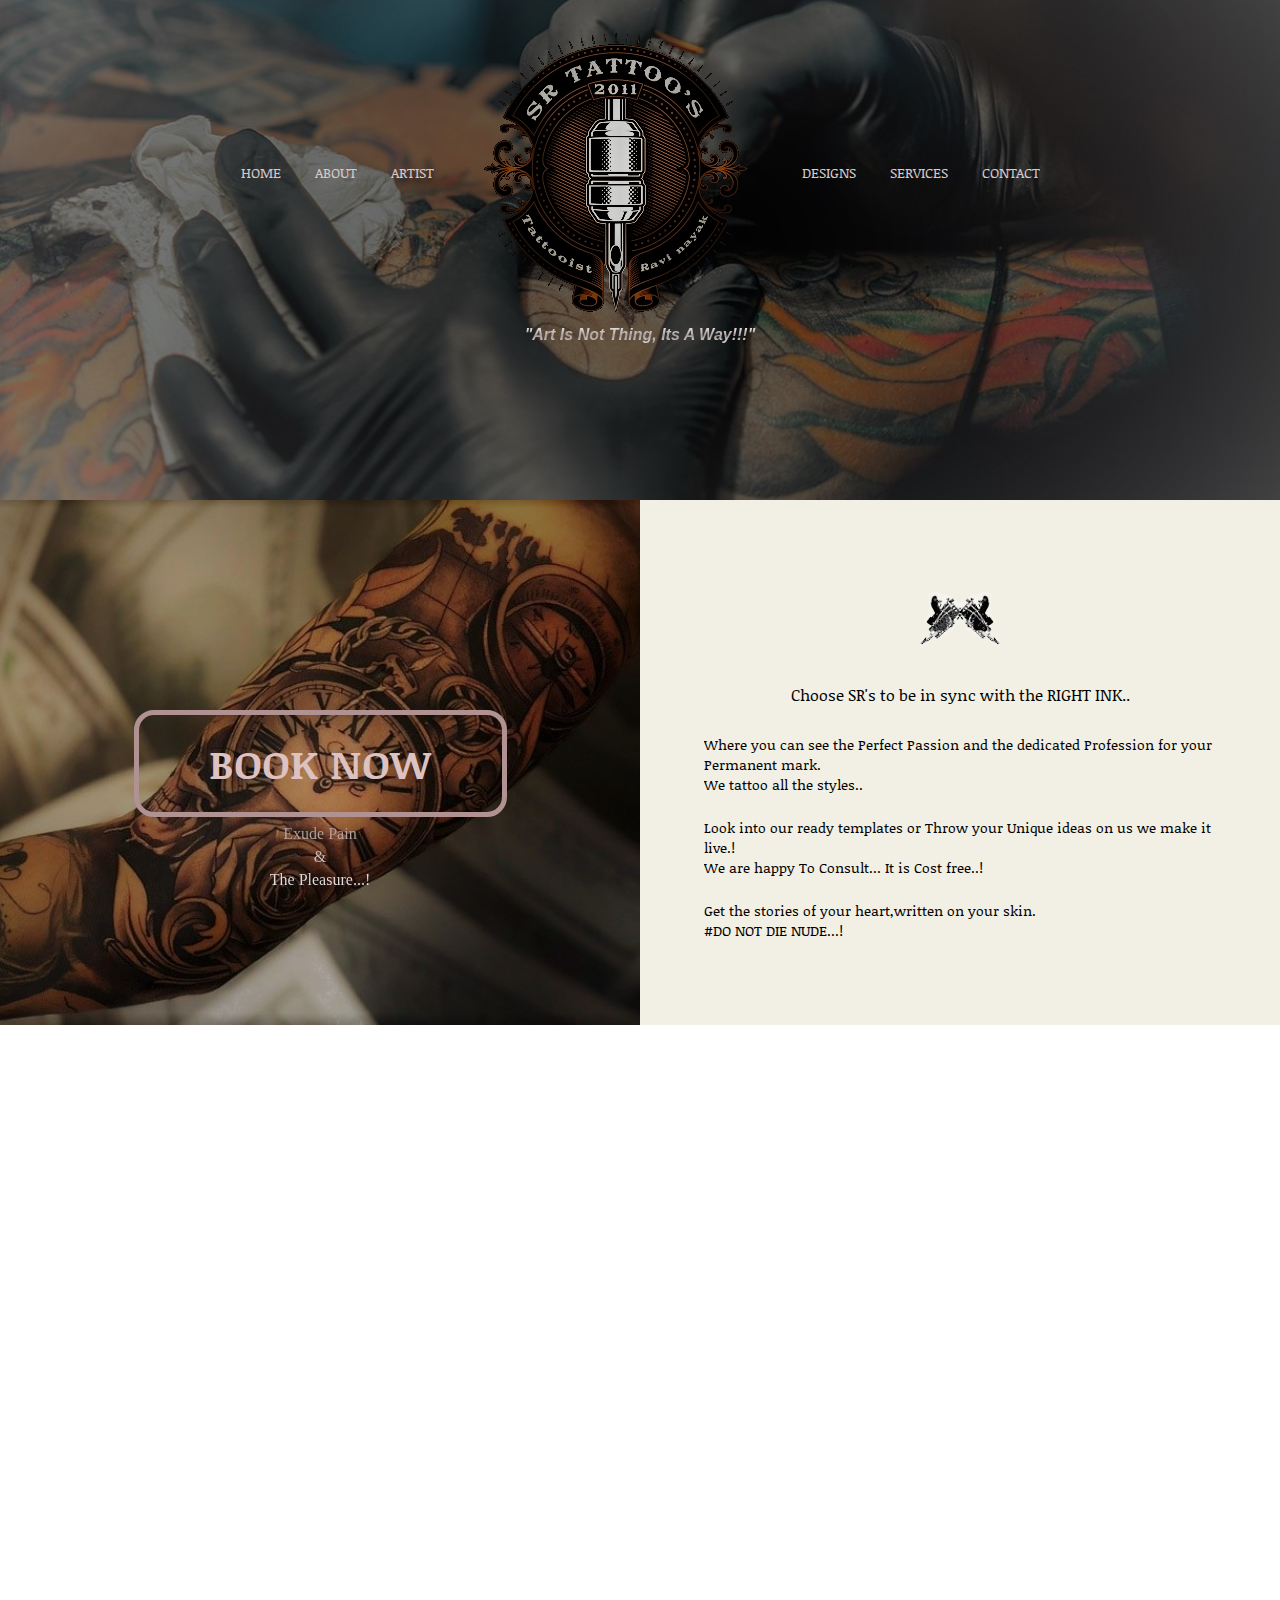
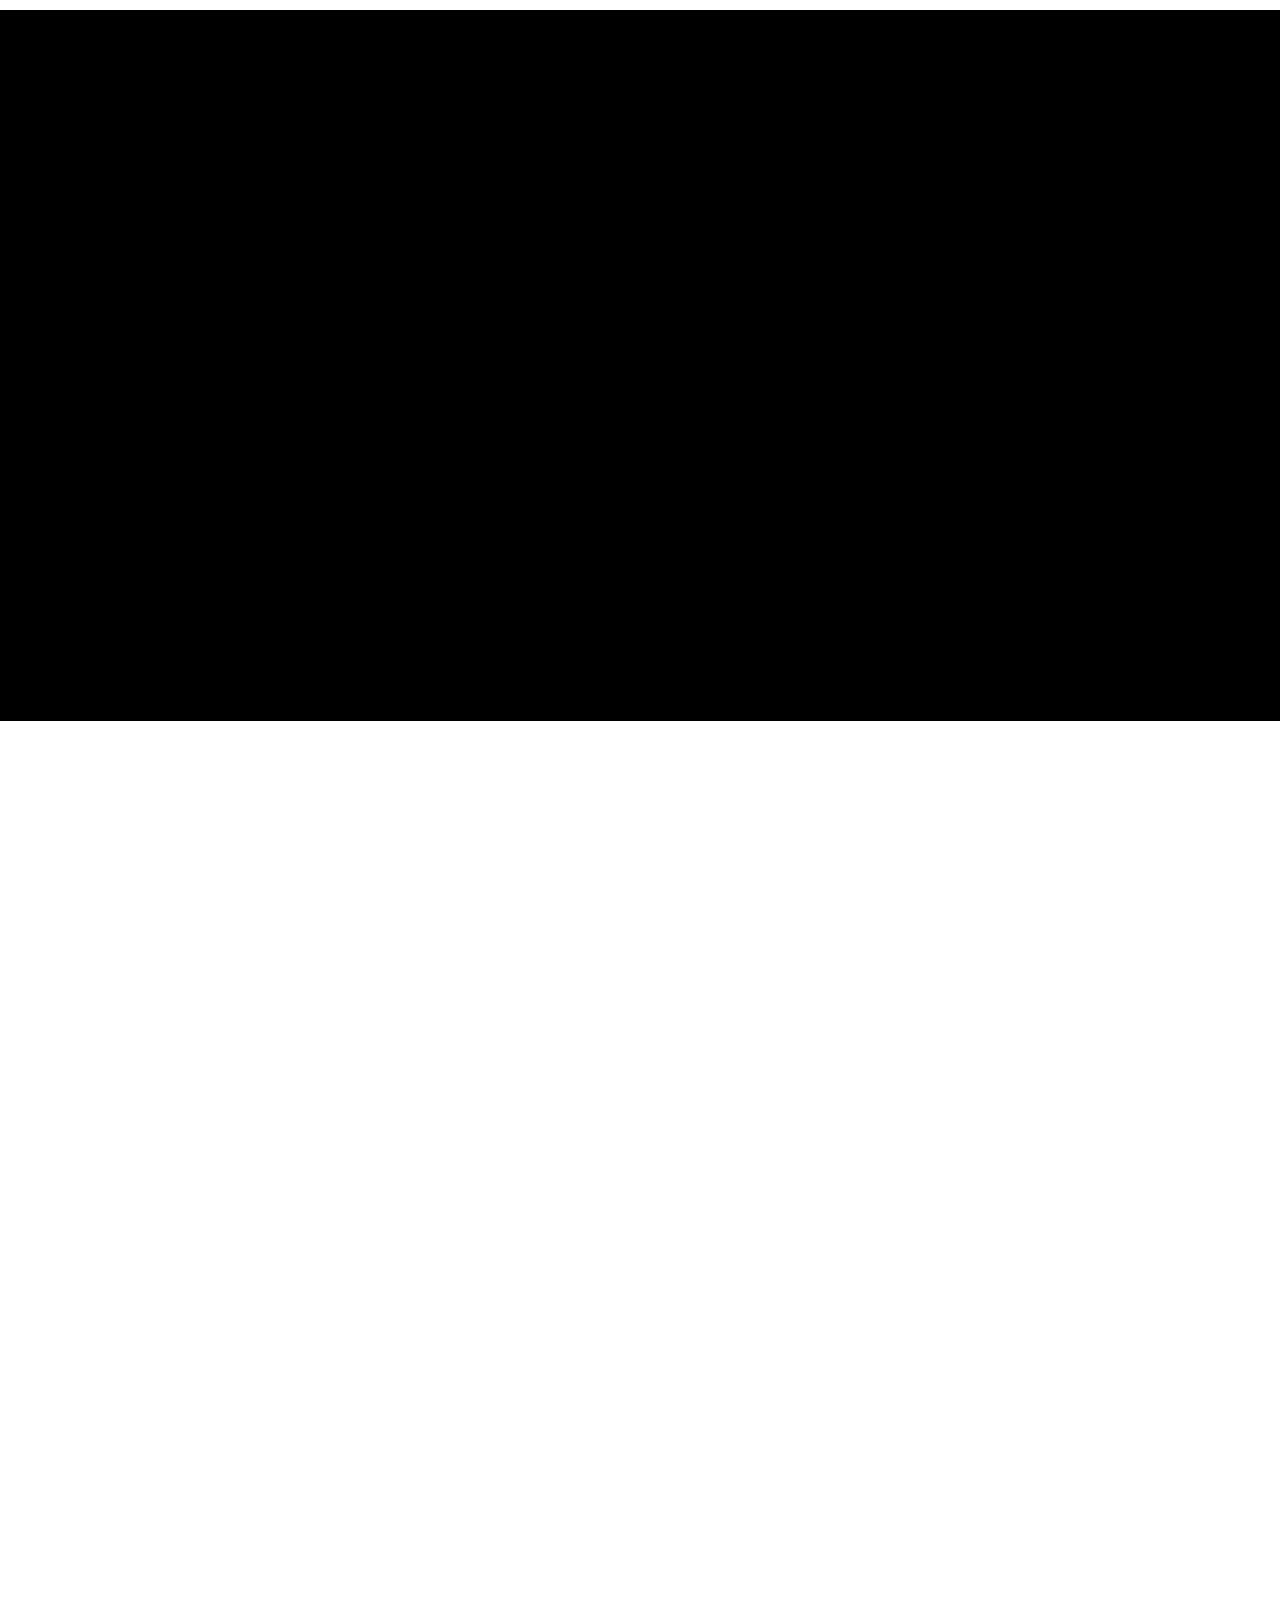
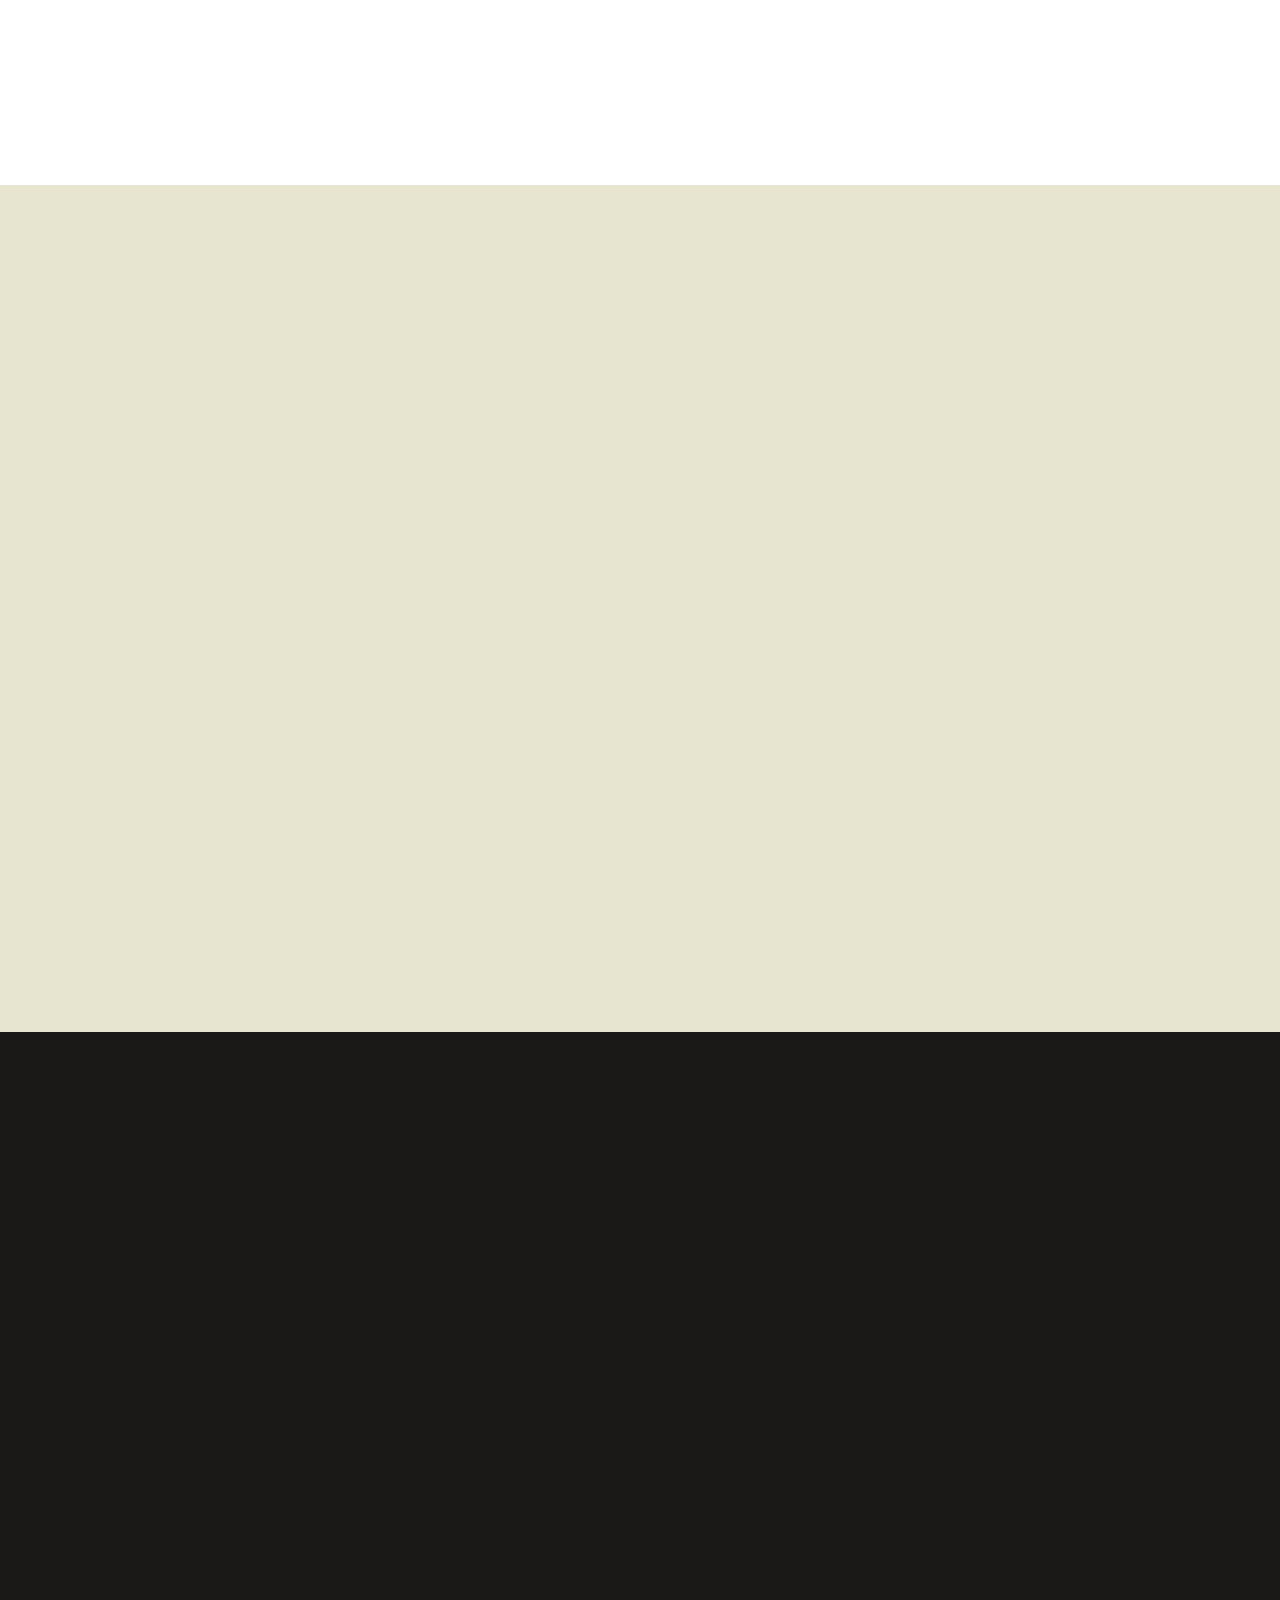
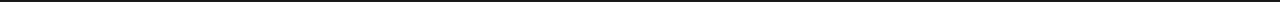
==== index.html @ babfbfab "Add files via upload" ====
<!DOCTYPE HTML>
<html>
		<head>
		
		    <meta charset="utf-8">
			<meta http-equiv="X-UA-Compatible" content="IE=edge">
			<meta name="viewport" content="width=device-width, initial-scale=1.0, maximum-scale=1.0, user-scalable=no">
			
			<!-- Title -->
			<title>Best Tattoo Shop In Mysore|SR Tattoos</title>
			<meta name="SR Tattoos" content="Best tattoo artist In Mysore,karnataka,Good tattoo shop">
			
			<!-- Bootstrap & Font-Awesome CSS -->
			<link rel="stylesheet" href="css/bootstrap.min.css" type='text/css'>
			<link rel="stylesheet" href="css/font-awesome.min.css" type='text/css'>
			
			<!-- Custom CSS -->
			<link rel="stylesheet" href="css/style.css" type='text/css'>
			<link rel="stylesheet" href="css/prettyPhoto.css" type='text/css'>
			<link rel="stylesheet" href="css/responsive.css" type='text/css'>
			
			<!-- Animation CSS -->
			<link href="css/animate.css" rel="stylesheet" type="text/css" media="all">
			
			<!-- Google Webfont -->
			<link href='http://fonts.googleapis.com/css?family=Noticia+Text:400,700' rel="stylesheet" type='text/css'>
			
			<!-- js files & script -->
			<script type="text/javascript" src="js/jquery-1.11.1.min.js"></script>
			<script type="text/javascript" src="js/hover_pack.js"></script>
			<script type="text/javascript">
								jQuery(document).ready(function($) {
									$(".scroll").click(function(event){		
										event.preventDefault();
										$('html,body').animate({scrollTop:$(this.hash).offset().top},1000);
									});
								});
			</script>
			<script type="text/javascript" src="js/move-top.js"></script>
			<script type="text/javascript" src="js/easing.js"></script>
			<script type="text/javascript" src="js/modernizr.js"></script>
			<script type="text/javascript" src="js/retina.js"></script>
			<script type="text/javascript" src="js/jquery.prettyPhoto.js"></script>
			<script type="text/javascript" src="js/wow.min.js"></script>
			<script>
				 new WOW().init();
			</script>
			
		</head>
		<body class= "wow fadeInLeft">
		
            <header id="header" > <!-- Header Part -->
			
			
				<div class="header">
						<div class="container ">
								<!-- start-top-nav -->
								<div class="top-nav ">
									<div class="top-header ">
										<div class="responsive-logo wow fadeInDown">
										   <a href="index.html"><img src="images/SR_images/SR_Logo_older.png" alt="SR Tattoos Mysore"/></a>
										</div>
									</div>
									<nav class="nav">
										<a id="menu-toggle" class="anchor-link" href="#"><img src="images/SR_images/Nav_menu.png" alt="Best tattoo shop in Mysore" /></a>
										<ul class="nav-list" id="menu">
											<li><a href="#">Home</a></li>
											<li><a href="about.html" >About</a></li>
											<li><a href="#artist-section" class="scroll">Artist</a></li>
											<!-- logo -->
											 <li class="logo wow fadeInDown"><a href="index.html"><img src="images/SR_images/SR_Logo_older.png" alt="SR Tattoos Mysore"/></a></li>
											<!-- logo -->
											<li><a href="#gallery-one-image-section" class="scroll">Designs</a></li>
											<li><a href="#team-section" class="scroll">Services</a></li>
											<li><a href="#contact-section" class="scroll">Contact</a></li>
										</ul>
									</nav>
									<script type="text/javascript">
										  $(document).ready(function() {
										
											$('#menu-toggle').click(function () {
											  $('#menu').toggleClass('open');
											  e.preventDefault();
											});
											
										});
									</script>
								</div>
							<!-- End-top-nav -->
						</div>
						
						<div class="tagline wow fadeInUp">
							"Art Is Not Thing, Its A Way!!!"
						</div>
                     
					</div>
			</header>
			
			<section id="about-section "> <!-- About Section -->
			
				
					<div class="container-fluid">  
							<div class="row " id="about">
								<div class="col-md-6 about_left wow fadeInRight">
									 <a href="tel:+919591464446" class="button-one about_btn button-type-one button-box wow fadeInRight" style="color: #ddc2c2;">Book Now</a>
								<div class="quote1 wow fadeInUp" >
									Exude Pain<br>
									& <br>
									The Pleasure...!
								</div>
									</div>
								<div class="col-md-6 about_right wow fadeInUp" data-wow-delay="0.0s">
									  <div class="about_text">
											<img src="images/tatto.png" class="img-responsive" alt=""/>
											<h3>Choose SR's to be in sync with the RIGHT INK..</h3>
											<p>Where you can see the Perfect Passion and the dedicated Profession for your Permanent mark.</p>
											<p>We tattoo all the styles..</p>
											<!-- <p>From simple to Customized</p>
											<p>,black and white to colored.!</p>
											<p>,Objective To Conceptual.!</p> -->
											<br><p>Look into our ready templates or Throw your Unique ideas on us we make it live.!</p>
											<p>We are happy To Consult... It is Cost free..!</p><br>
											<p>Get the stories of your heart,written on your skin.</p>
											<p>#DO NOT DIE NUDE...!</p><br><br>

									  </div>
								</div>
							</div> 
						 
						</div>  
				</section>
				
	
				<section id="gallery-one-image-section"> <!-- About Design Part -->
				
						<div class="container-fluid">
							<!-- <h2 id="designsTitle">Peep In...!</h2> -->
							<div class="row wow fadeInRight">
								
								<div class="col-md-12 peepin">
									<br>
									<a href="gallery-one-image-section" class="button-one  button-type-one button-box wow fadeInLeft" style="color: #ddc2c2;">Designs</a>
									<br>
									<br>
								   </div>
								
								</div>
						
							<div class="row">
								
								<div class="gallery-one-top wow fadeInLeft" data-wow-delay="0.0s">
									<ul class="about_gallery">
										<li>
											<div class="b-link-stripe b-animate-go thickbox"> <!-- Gallery one image no : 1 -->
													<img src="images/gallery-one-img1.jpg" class="gallery-one-image img-responsive" alt=""/> 
													<div class="b-wrapper">
															<div class="b-animate b-from-left b-delay03 ">
																<a href="images/about-gallery/1.jpg" rel="prettyPhoto[pp_gal]">
																	<button class="zooming about-zooming md-trigger">
																			<img src="images/zoom.png" alt=""/>
																	</button>
																</a>												
																<ul class="popup_links popup-links-button">
																	<li><button><i class="link"></i></button></li>
																	<li><button><i class="info"></i></button></li>
																	<li><button><i class="like"></i></button></li>
																</ul>
															</div>
													</div>
											</div>
										</li>
										<li>
											<div class="b-link-stripe b-animate-go thickbox"> <!-- Gallery one image no : 2 -->
													<img src="images/gallery-one-img2.jpg" class="gallery-one-image img-responsive" alt=""/>
													<div class="b-wrapper">
															<div class="b-animate b-from-left b-delay03 ">
																<a href="images/about-gallery/2.jpg" rel="prettyPhoto[pp_gal]">
																	<button class="zooming about-zooming md-trigger">
																			<img src="images/zoom.png" alt=""/>
																	</button>
																</a>
																<ul class="popup_links popup-links-button">
																	<li><button><i class="link"></i></button></li>
																	<li><button><i class="info"></i></button></li>
																	<li><button><i class="like"></i></button></li>
																</ul>
															</div>
													</div>
											</div>
										</li>
										<li>
											<div class="b-link-stripe b-animate-go thickbox"> <!-- Gallery one image no : 3 -->
													<img src="images/gallery-one-img3.jpg" class="gallery-one-image img-responsive" alt=""/> 
													<div class="b-wrapper">
															<div class="b-animate b-from-left b-delay03 ">
																<a href="images/about-gallery/3.jpg" rel="prettyPhoto[pp_gal]">
																	<button class="zooming about-zooming md-trigger">
																			<img src="images/zoom.png" alt=""/>
																	</button>
																</a>
																<ul class="popup_links popup-links-button">
																	<li><button><i class="link"></i></button></li>
																	<li><button><i class="info"></i></button></li>
																	<li><button><i class="like"></i></button></li>
																</ul>
															</div>
													</div>
											</div>
										</li>
										<li>
											<div class="b-link-stripe b-animate-go thickbox"> <!-- Gallery one image no : 4 -->
													<img src="images/gallery-one-img4.jpg" class="gallery-one-image img-responsive" alt=""/>
													<div class="b-wrapper">
															<div class="b-animate b-from-left b-delay03 ">
																<a href="images/about-gallery/4.jpg" rel="prettyPhoto[pp_gal]">
																	<button class="zooming about-zooming md-trigger">
																			<img src="images/zoom.png" alt=""/>
																	</button>
																</a>
																<ul class="popup_links popup-links-button">
																	<li><button><i class="link"></i></button></li>
																	<li><button><i class="info"></i></button></li>
																	<li><button><i class="like"></i></button></li>
																</ul>
															</div>
													</div>
											</div>
										</li>
										<li>
											<div class="b-link-stripe b-animate-go thickbox"> <!-- Gallery one image no : 5 -->
													<img src="images/gallery-one-img5.jpg" class="gallery-one-image img-responsive" alt=""/>
													<div class="b-wrapper">
															<div class="b-animate b-from-left b-delay03 ">
																<a href="images/about-gallery/5.jpg" rel="prettyPhoto[pp_gal]">
																	<button class="zooming md-trigger">
																			<img src="images/zoom.png" alt=""/>
																	</button>
																</a>
																<ul class="popup_links popup-links-button">
																	<li><button><i class="link"></i></button></li>
																	<li><button><i class="info"></i></button></li>
																	<li><button><i class="like"></i></button></li>
																</ul>
															</div>
													</div>
											</div>
										</li>
										<li>
											<div class="b-link-stripe b-animate-go thickbox"> <!-- Gallery one image no : 6 -->
													<img src="images/gallery-one-img6.jpg" class="gallery-one-image img-responsive" alt=""/> 
													<div class="b-wrapper">
															<div class="b-animate b-from-left b-delay03 ">
																<a href="images/about-gallery/6.jpg" rel="prettyPhoto[pp_gal]">
																	<button class="zooming about-zooming md-trigger">
																			<img src="images/zoom.png" alt=""/>
																	</button>
																</a>
																<ul class="popup_links popup-links-button">
																	<li><button><i class="link"></i></button></li>
																	<li><button><i class="info"></i></button></li>
																	<li><button><i class="like"></i></button></li>
																</ul>
															</div>
													</div>
											</div>
										</li>
									</ul>
									<div class="clearfix"></div>
								</div>
							</div>
							<div class="row">
								<div class="gallery-one-bottom">
									<ul class="about_gallery wow fadeInRight" data-wow-delay="0.3s">
										<li>
											<div class="b-link-stripe b-animate-go thickbox"> <!-- Gallery one image no : 7 -->
													<img src="images/gallery-one-img7.jpg" class="gallery-one-image img-responsive" alt=""/>
													<div class="b-wrapper">
															<div class="b-animate b-from-left b-delay03 ">
															<a href="images/about-gallery/7.jpg" rel="prettyPhoto[pp_gal]">
																<button class="zooming about-zooming md-trigger">
																		<img src="images/zoom.png" alt=""/>
																</button>
															</a>
																<ul class="popup_links popup-links-button">
																	<li><button><i class="link"></i></button></li>
																	<li><button><i class="info"></i></button></li>
																	<li><button><i class="like"></i></button></li>
																</ul>
															</div>
													</div>
											</div>
										</li>
										<li>
											<div class="b-link-stripe b-animate-go thickbox"> <!-- Gallery one image no : 8 -->
													<img src="images/gallery-one-img8.jpg" class="gallery-one-image img-responsive" alt=""/>
													<div class="b-wrapper">
															<div class="b-animate b-from-left b-delay03 ">
																<a href="images/about-gallery/8.jpg" rel="prettyPhoto[pp_gal]">
																	<button class="zooming about-zooming md-trigger">
																			<img src="images/zoom.png" alt=""/>
																	</button>
																</a>
																<ul class="popup_links popup-links-button">
																	<li><button><i class="link"></i></button></li>
																	<li><button><i class="info"></i></button></li>
																	<li><button><i class="like"></i></button></li>
																</ul>
															</div>
													</div>
											</div>
										</li>
										<li>
											<div class="b-link-stripe b-animate-go thickbox"> <!-- Gallery one image no : 9 -->
													<img src="images/gallery-one-img9.jpg" class="gallery-one-image img-responsive" alt=""/>
													<div class="b-wrapper">
															<div class="b-animate b-from-left b-delay03 ">
																<a href="images/about-gallery/9.jpg" rel="prettyPhoto[pp_gal]">
																	<button class="zooming about-zooming md-trigger">
																			<img src="images/zoom.png" alt=""/>
																	</button>
																</a>
																<ul class="popup_links popup-links-button">
																	<li><button><i class="link"></i></button></li>
																	<li><button><i class="info"></i></button></li>
																	<li><button><i class="like"></i></button></li>
																</ul>
															</div>
													</div>
											</div>
										</li>
										<li>
											<div class="b-link-stripe b-animate-go thickbox"> <!-- Gallery one image no : 10 -->
													<img src="images/gallery-one-img10.jpg" class="gallery-one-image img-responsive" alt=""/>
													<div class="b-wrapper">
															<div class="b-animate b-from-left b-delay03 ">
																<a href="images/about-gallery/10.jpg" rel="prettyPhoto[pp_gal]">
																	<button class="zooming about-zooming md-trigger">
																			<img src="images/zoom.png" alt=""/>
																	</button>
																</a>
																<ul class="popup_links popup-links-button">
																	<li><button><i class="link"></i></button></li>
																	<li><button><i class="info"></i></button></li>
																	<li><button><i class="like"></i></button></li>
																</ul>
															</div>
													</div>
											</div>
										</li>
										<li>
											<div class="b-link-stripe b-animate-go thickbox"> <!-- Gallery one image no : 11 -->
													<img src="images/gallery-one-img11.jpg" class="gallery-one-image img-responsive" alt=""/>
													<div class="b-wrapper">
															<div class="b-animate b-from-left b-delay03 ">
															<a href="images/about-gallery/11.jpg" rel="prettyPhoto[pp_gal]">
																<button class="zooming about-zooming md-trigger">
																		<img src="images/zoom.png" alt=""/>
																</button>
															</a>
																<ul class="popup_links popup-links-button">
																	<li><button><i class="link"></i></button></li>
																	<li><button><i class="info"></i></button></li>
																	<li><button><i class="like"></i></button></li>
																</ul>
															</div>
													</div>
											</div>
										</li>
										<li>
											<div class="b-link-stripe b-animate-go thickbox"> <!-- Gallery one image no : 12 -->
													<img src="images/gallery-one-img12.jpg" class="gallery-one-image img-responsive" alt=""/>
													<div class="b-wrapper">
															<div class="b-animate b-from-left b-delay03 ">
																<a href="images/about-gallery/12.jpg" rel="prettyPhoto[pp_gal]">
																	<button class="zooming about-zooming md-trigger">
																			<img src="images/zoom.png" alt=""/>
																	</button>
																</a>
																<ul class="popup_links popup-links-button">
																	<li><button><i class="link"></i></button></li>
																	<li><button><i class="info"></i></button></li>
																	<li><button><i class="like"></i></button></li>
																</ul>
															</div>
													</div>
											</div>
										</li>
									</ul>
									<div class="clearfix"></div>
								</div>
							</div>	
						</div>
				</section>
				
			
				
				<section id="team-section"> <!-- what we do section -->
				
				
					<div class="container-fluid">
						<div class="row wow fadeInRight">
								
							<div class="col-md-12 peepin">
								<br>
								<a href="team-section" class="button-one  button-type-one button-box wow fadeInLeft" style="color: #ddc2c2;">What We Do</a>
								<br>
								<br>
							   </div>
							
							</div>
						<div class="row">
							<div class="team">
								<br>
								<!-- <h2 id="titles">What We Do..</h2> -->
								<div class='team_div1'>
										
										<div class="col-md-4 team-grid-2 wow fadeInRight"  data-wow-delay="0.0s">
											<h1  class=" services wow fadeInDown" style="color: #d6b9b9;">Tattoo Designing</h1>
                                            <div  class="works">
											<p>We tattoo all the styles</p>
											<p>From simple to Customized</p>
											<p>Black and white to colored.!</p>
											<p>Objective To Conceptual.!</p>
										</div>
											</div>
										
										<div class="col-md-4 team-grid-2 wow fadeInLeft"  data-wow-delay="0.0s">
											<h1  class=" services wow fadeInLeft" style="color: #d6b9b9;">Tattoo Coverup</h1>
											<div class="works wow fadeInUp">
												<p>Not happy with your old Ink?</p>
												<p>No Regrets..!</p>
												<p>We are here to</p>
												<p>cover up with exclusive designs</p>
										 </div>
											</div>
									
										<div class="col-md-4 team-grid-2 wow fadeInUp"  data-wow-delay="0.0s"> 
											<h1  class=" services wow fadeInLeft" style="color: #d6b9b9;">Tattoo removal</h1>
											<div  class="works">
												<p>Worry less..!</p>
												<p>You can get back to your skin</p>
												<p>Tattoo Removal will done with</p>
												<p>Precautionary measures.</p>
											</div>
										</div>
										
								</div>
							
							</div>
						</div>
						<br>
						
					</div>
				</section>

				<section id="testimonial-section"> <!-- Quote -->
				
				
					<div class="testimonial wow bounceIn" data-wow-delay="0.0s" id="faq">
							<div class="container">
									<div class="row">
										<div class="test_wrap">
											<p><span class="quotes"></span>A picture is worth a thousand words , A tattoo speaks a lot about yourself while adding charm to your personality.<span class="quotes-down"></span></p>
											<div class="clearfix"> </div>
										</div>
									</div>
							</div>
					 </div>
			</section>

				 <section id="artist-section"> <!-- Artist section -->
					<div class="row wow fadeInRight">
						<div class="col-md-12 peepin">
							<br>
							<a href="artist-section" class="button-one  button-type-one button-box wow fadeInLeft" style="color: #ddc2c2;">Artist</a>
							<br>
							<br>
						</div>
					</div>
					
					<div class="row wow fadeInRight">
								
						
							
						 <div class="col-md-12 team-grid-2 wow fadeInUp artist"  data-wow-delay="0.0s">
							
							<div class="flip-card">
								<div class="flip-card-inner">
								  <div class="flip-card-back">
									<img src="images/SR_images/artist/artist1 - Copy.jpg" alt="Tatoo artist In Mysore" class="artistimage" >
								 
								</div>
								  <div class="flip-card-front">
									  <br><br>
									<h1>Ravi Nayak</h1> 
									
									<p>Proffesional Freelancing Tattoo artist</p>
									<p>with 12 years of experience.</p>
									<p>Creative and innovative designer</p>
									<p>with great artistic ability</p>
									<p>Excellent conceptual tattoo artist</p>
									<p>The one who choosen his Passion as Proffesion. </p>
								  </div>
								</div>
							  </div>
						   </div>
						 
						
						</div>
				
				</section>
				
				<section id="contact-section"> <!-- Contact info Section-->
					   <div class="contact"  data-wow-delay="0.0s" id="contact">
								   <div class="container">
									
										   <div class="col-md-6 contact-left wow fadeInLeft">
											   <a href="#" class="button-one contact_btn button-type-one button-box">Contact Us</a>
											   <h4>Feel Free For Enquiries And FAQs, Consultation Is Absolutely Free.!</h4>
											<div class="contact-info">
													<ul class="contact-list-one">
													   <li><h5>Info:</h5></li>
													   <li>Phone 1 : <span class="bold">+91 9591464446 </span></li>
													   <li>Phone 2: <span class="bold">+91 8088999811 </span></li>
													   <li>Email : <a href="mailto:"> srtattoos@gmail.com</a></li>
													   <li>Address : <span class="bold">SR tattoos, Near SBI bank, M block, Kuvempunagar, Mysore 570008</span></li>
													</ul>
													<ul class="contact-list-two"> 
													   <li><h5>Work Hours:</h5></li>
													   <li>Appointment can be taken in Any Working or Non working days.</li>
													   
													</ul>
													<div class="clearfix"> </div>
											</div>
											<ul class="contact-social">
												<li><a href="tel:+919591464446"> <img src="images/SR_images/icons/phone1.png" alt="Call Tattoo shop In Mysore" class="iconpng"> </a>
													<li><a href="mailto:srtattoos@gmail.com"> <img src="images/SR_images/icons/mail1.png" alt="Mail Tattoo shop In Mysore"  class="iconpng"> </a>
														<li><a href="https://wa.me/919591464446/?text=Hi,I would like to enquire about Tattoo"> <img src="images/SR_images/icons/wtsap1.png" alt="Whatsapp Tattoo shop In Mysore" class="iconpng">  </a>
															<li><a href="https://www.instagram.com/sr_tattoos_/"> <img src="images/SR_images/icons/insta1.png" alt="Instagram Tattoo shop In Mysore" class="iconpng" >  </a>
																<li><a href=""> <img src="images/SR_images/icons/fb1.png"alt="facebook SR tattoos Mysore"class="iconpng" >  </a>
											
												
											</ul>
										</div>
										<div class="col-md-6 wow fadeInRight">
											<iframe src="https://www.google.com/maps/embed?pb=!1m18!1m12!1m3!1d2883.2895276753356!2d76.62326551381929!3d12.279896391312338!2m3!1f0!2f0!3f0!3m2!1i1024!2i768!4f13.1!3m3!1m2!1s0x3baf654f40218b71%3A0x7fccac8bded9efa9!2sState%20Bank%20Of%20India%2C%20Kuvempunagar%2C%20M%20Block%20Branch.!5e1!3m2!1sen!2sin!4v1639677303549!5m2!1sen!2sin" width="600" height="450" style="border:0;" allowfullscreen="" loading="lazy"></iframe>
	
										</div>
								   </div>
						</div>
				
					</section>
				
				
				<section id="footer-section"> <!-- Footer Section -->
			
					<div class="container">
						<div class="row">
							<nav class="footer-nav">
								<ul class="nav-list wow fadeInDown" id="footer-menu">
									<li><a href="#">Home</a></li>
									<li><a href="about.html">About</a></li>
									<li><a href="#artist-section" class="scroll">Artist</a></li>
									<!-- logo -->
									<li class="logo"><a href="index.html"><img src="images/SR_images/SR_Logo_older.png" alt=""/></a></li>
									<!-- logo -->
									<li><a href="#gallery-one-image-section" class="scroll">Designs</a></li>
									<li><a href="#team-section" class="scroll">Services</a></li>
									<li><a href="#contact-section" class="scroll">Contact</a></li>
								</ul>
							</nav>
							<p class="copyright wow fadeInUp">CopyRight &copy; 2021 SR Tattoo's.</p>
						</div>
					</div>
				</section>
				
				
				<script type="text/javascript" charset="utf-8">
				  $(document).ready(function(){
					$("a[rel^='prettyPhoto']").prettyPhoto();
				  });
				</script>
			
			
			<script type="text/javascript" charset="utf-8">
			  $(document).ready(function(){
				$("a[rel^='prettyPhoto']").prettyPhoto();
			  });
			</script>
			

			
			<script type="text/javascript">
						$(document).ready(function() {
							/*
							var defaults = {
					  			containerID: 'toTop', // fading element id
								containerHoverID: 'toTopHover', // fading element hover id
								scrollSpeed: 1200,
								easingType: 'linear' 
					 		};
							*/
							
							$().UItoTop({ easingType: 'easeOutQuart' });
							
						});
			</script>
			
			<a href="#" id="toTop" style="display: block;"> <span id="toTopHover" style="opacity: 1;"> </span></a>
		</body>
</html>
---- css/style.css ----
h4, h5, h6,
h1, h2, h3 {margin-top: 0;}
ul, ol {margin: 0;}
p {margin: 0;}
html, body{
 font-family: 'Noticia Text', serif;
   font-size: 100%;
   background:#fff; 
}
body a{
	transition:0.5s all;
	-webkit-transition:0.5s all;
	-moz-transition:0.5s all;
	-o-transition:0.5s all;
	-ms-transition:0.5s all;
}
button {
	background: none;
    border: none;
    margin-top:5em;
}
.w3-validation {
    display: none !important;
}
#designsTitle{
	font-family: inherit;
	font-size: 30px;
	font-family:inherit;
	background: -webkit-linear-gradient( rgb(167, 146, 146),rgb(235, 218, 218),rgb(247, 243, 243));
	/* -webkit-background-clip: text;
  -webkit-text-fill-color: transparent; */
	text-align:center ;
	
	
}
.button-one {
	border: none;
	font-family: inherit;
	font-size: inherit;
	color: #f2efe5;
	background-color: #000000;
	cursor: pointer;
	padding: 20px 70px;
	display: inline-block;
	text-transform: uppercase;
	letter-spacing: 1px;
	font-weight: 700;
	outline: none;
	position: relative;
	-webkit-transition: all 0.3s;
	-moz-transition: all 0.3s;
	transition: all 0.3s;
}
.button-type-one {
    color: #ffffff;
    font-size: 40px;
}
.header {
	background: url(../images/SR_images/banner.jpg)no-repeat center top;
	background-size: 100% 100%;
	-webkit-background-size: cover;
	-moz-background-size: cover;
	-o-background-size: cover;
	background-size: cover;
	background-position: center;
	position: relative;
	min-height:500px;
}
.tagline{
	 color: rgb(212, 200, 200);
	background: -webkit-linear-gradient(#fff, rgb(167, 155, 155),#eee);
	-webkit-background-clip: text;
  -webkit-text-fill-color: transparent;
	text-align: center;
	font-weight: bolder;
	font-style: italic;
	font-family:Verdana, Geneva, Tahoma, sans-serif;
	animation: fadeIn linear 4s;
   -webkit-animation: fadeIn linear 4s;
   -moz-animation: fadeIn linear 4s;
   -o-animation: fadeIn linear 4s;
   -ms-animation: fadeIn linear 4s;
}
.quote1{
	background: -webkit-linear-gradient( rgb(167, 146, 146),#eee);
	-webkit-background-clip: text;
  -webkit-text-fill-color: transparent;
	text-align: center;
	font-weight:lighter;
	font-family:fantasy;
}


/*------start-top-nav------*/
.top-header{
	display:none;
}
/*------start-top-nav------*/
.top-nav {
	position:relative;
	margin-top: 1.5em;
}
.nav { width:100%;}
ul.nav-list { list-style: none; padding: 0px; margin: 0px;text-align: center; }
ul.nav-list li { display: inline-block; text-align: left;
}
ul.nav-list li a.logo:hover{
	border-bottom:none; 
}
ul.nav-list li a { 
	        display: block; 
	        margin:0px 15px; 
	        text-decoration: none; 
			text-transform: uppercase;
	        color:rgb(212, 200, 200);
	        font-size:14px;
	        -webkit-transition: all 0.5s ease;
			-moz-transition: all 0.5s ease;
			-o-transition: all 0.5s ease;
			transition: all 0.5s ease; }
ul.nav-list li a:hover { color:#333333; border-bottom: 3px solid #000000; padding-bottom: 3px;}
.logo a:hover{
    border: none !important;
	padding-bottom: 0px !important;
}
.anchor-link { 
	display: none; 
	text-align: center;
	margin-top:20px;
    margin-right: 10px;
    float: right; 
  }
#mobile-nav { display:none; }
/***--- About Section ---***/
#about-section{
    display: block;
	overflow: hidden;
}
#about{
    display: block;
	overflow: hidden;
}
.about_left {
	background-image: url(../images/SR_images/BookNowBg.jpg);
	-webkit-background-size: cover;
	-moz-background-size: cover;
	-o-background-size: cover;
	background-size: cover;
	background-position: center;
	background-repeat: no-repeat;
	text-align: center;
	height: 525px;
	display: block;
	overflow: hidden;
}
.about_btn {
  margin-top: 210px;
  position: relative;
  z-index: 1;
}
.button-box:hover:after {
	width: 100%;
	opacity: 1;
}
.button-box {
    background-color: transparent;
    border: 5px solid #b19292;
	border-radius: 20px;
    overflow: hidden;
    color: #be8e8e;
}
.button-box:after {
	width: 0;
	height: 103%;
	top: 50%;
	left: 50%;
	background:#000000;
	opacity: 0;
	-webkit-transform: translateX(-50%) translateY(-50%);
	-moz-transform: translateX(-50%) translateY(-50%);
	-ms-transform: translateX(-50%) translateY(-50%);
	transform: translateX(-50%) translateY(-50%);
}
.button-one:after {
	content: '';
	position: absolute;
	z-index: -1;
	-webkit-transition: all 0.3s;
	-moz-transition: all 0.3s;
	transition: all 0.3s;
}
.button-box:hover, .button-box:active {
	color:#fff;
	text-decoration:none;
}
.about_right {
    background-color: #f2efe5;
    display: block;
    height: 525px;
    overflow: hidden;
    text-align: center;
}
.about_text {
    display: block;
    margin: 0 auto;
    overflow: hidden;
    width: 80%;
}
.about_text img {
    margin: 90px auto 0;
}
.about_text img:hover{
	transform: rotateY(360deg);
	-webkit-transform: rotateY(360deg);
	-moz-transform: rotateY(360deg);
	-o-transform: rotateY(360deg);
	-webkit-transition: 0.8s;
	-moz-transition: 0.8s;
	-o-transition: 0.8s;
	transition: 0.8s;
}
.about_text h3 {
  color: #000000;
  font-size: 16px;
  line-height: 20px;
  padding: 35px 0 20px;
}
.about_right p {
  color: #000000;
  font-size: 14px;
  line-height: 20px;
  text-align: left;
}
/*----------------- Gallery One --------------------*/

.peepin {
	background-image: url(../images/SR_images/BG/titlebg.png);
	-webkit-background-size: cover;
	-moz-background-size: cover;
	-o-background-size: cover;
	background-size: cover;
	background-position: center;
	background-repeat: no-repeat;
	text-align: center;
	height:auto;
	display: block;
	overflow: hidden;
}
#gallery-one-image-section{
    display: block;
	overflow: hidden;
}
.gallery-one-image {
    width: 100%;
    height: 100%;
}
.popup-links-button{

}
.popup-links-button li {
    margin-right: 12px;
}
.popup-links-button button {
    margin-top: 5px;
}
/*	Zooming
/*-----------------------------------------------------------------------------------*/
.zooming {
    margin-top: 75px;
}
/*	Strip
/*-----------------------------------------------------------------------------------*/
.b-link-stripe{
	position:relative;
	display:inline-block;
	vertical-align:top;
	font-weight: 300;
	overflow:hidden;
	width: 100%;
}
.b-link-stripe .b-wrapper{
	position:absolute;
	width:100%;
	height:100%;
	top:0;
	left:0;
	text-align:center;
	color:#ffffff;
	overflow:hidden;
}
.b-link-stripe .b-line{
	position:absolute;
	top:0;
	bottom:0;
	width:20%;
	background:rgba(231, 229, 208, 0.68);
	transition:all 0.5s linear;
	-moz-transition:all 0.5s linear;
	-ms-transition:all 0.5s linear;
	-o-transition:all 0.5s linear;
	-webkit-transition:all 0.5s linear;
	opacity:0;
	visibility:hidden; /* lt-ie9 */
}
/* lt-ie9 */
.b-link-stripe:hover .b-line{
	visibility:visible;
}
.b-link-stripe .b-line1{
	left:0;
}
.b-link-stripe .b-line2{
	left:20%;
	transition-delay:0.1s !important;
	-moz-transition-delay:0.1s !important;
	-ms-transition-delay:0.1s !important;
	-o-transition-delay:0.1s !important;
	-webkit-transition-delay:0.1s !important;
}
.b-link-stripe .b-line3{
	left:40%;
	transition-delay:0.2s !important;
	-moz-transition-delay:0.2s !important;
	-ms-transition-delay:0.2s !important;
	-o-transition-delay:0.2s !important;
	-webkit-transition-delay:0.2s !important;
}
.b-link-stripe .b-line4{
	left:60%;
	transition-delay:0.3s !important;
	-moz-transition-delay:0.3s !important;
	-ms-transition-delay:0.3s !important;
	-o-transition-delay:0.3s !important;
	-webkit-transition-delay:0.3s !important;
}
.b-link-stripe .b-line5{
	left:80%;
	transition-delay:0.4s !important;
	-moz-transition-delay:0.4s !important;
	-ms-transition-delay:0.4s !important;
	-o-transition-delay:0.4s !important;
	-webkit-transition-delay:0.4s !important;
}
.b-link-stripe:hover .b-line{
	opacity:1;
}
/*-----------------------------------------------------------------------------------*/
/*	Animation effects
/*-----------------------------------------------------------------------------------*/
.b-animate-go{
	text-decoration:none;
}
.b-animate{
	transition: all 0.5s;
	-moz-transition: all 0.5s;
	-ms-transition: all 0.5s;
	-o-transition: all 0.5s;
	-webkit-transition: all 0.5s;
	visibility: hidden;
	font-size:1.1em;
	font-weight:700;
}
/* lt-ie9 */
.b-animate-go:hover .b-animate{
	visibility:visible;
}
.b-from-left{
	position:relative;
	left:-100%;
}
.b-animate-go:hover .b-from-left{
	left:0;
}
ul.about_gallery {
	padding: 0;
	list-style: none;
}
ul.about_gallery li {
	width: 16.6666%;
	float: left;
}
ul.popup_links{
	padding:0;
	list-style:none;
	text-align:center;
	margin-top:1em;
}
ul.popup_links li{
	display:inline-block;
	float: none;
}
/* i.link{
	background: url(../images/icons.png)no-repeat -5px -6px;
	width: 30px;
	height: 30px;
	display: inline-block;
}
i.info{
	background: url(../images/icons.png)no-repeat -50px -6px;
	width: 30px;
	height: 30px;
	display: inline-block;
}
i.like{
	background: url(../images/icons.png)no-repeat -97px -6px;
	width: 30px;
	height: 30px;
	display: inline-block;
} */
/*--testmonial--*/
#testimonial-section {
    display: block;
	overflow: hidden;
}
.testimonial {
	background: url(../images/SR_images/BG/quotebg1.jpg)no-repeat center top;
	background-size: 100% 100%;
	-webkit-background-size: cover;
	-moz-background-size: cover;
	-o-background-size: cover;
	background-size: cover;
	background-position: center;
	position: relative;
	min-height:400px;
	padding-top:3em;
}
.testimonial span.quotes {
	position: absolute;
	top:7em;
	width: 60px;
	height: 40px;
	background: url(../images/icons.png) no-repeat -148px -6px;
	left:14em;
}
.testimonial span.quotes-down {
	position: absolute;
	top:13em;
	width: 60px;
	height: 40px;
	background: url(../images/icons.png) no-repeat -232px -6px;
	right: 14em;
}
.testimonial p {
    color: #f2efe5;
    font-size: 18px;
    font-style: italic;
    line-height: 22px;
    margin-top: 135px;
    text-align: center;
    text-indent: 20px;
	padding: 0px 42px;
	font-weight: bold;
}
.test_wrap{
	width: 80%;
    margin:0 auto;
}
.testimonial h4 {
    color: #f2efe5;
    float: right;
    font-size: 15px;
    font-style: italic;
    margin-right: 12%;
    margin-top: 6%;
    text-transform: uppercase;
}
/*--team--*/
.services {
	border: none;
	font-family: inherit;
	/* font-size: inherit; */
	color: #b48d8d;
	background-color: #000000;
	cursor: pointer;
	padding: 20px 70px;
	display: inline-block;
	text-transform: uppercase;
	letter-spacing: 1px;
	font-weight: 700;
	outline: none;
	position: relative;
	-webkit-transition: all 0.3s;
	-moz-transition: all 0.3s;
	transition: all 0.3s;
}
.works p{
	color:rgb(139, 125, 123);
}
.team_div2{
	display: none !important;
	
}
#team-section {
    display: block;
	overflow: hidden;
	background-color: black;
}
.team-grid-1 {
    background-image: url("../images/team-background.jpg");
    background-repeat: no-repeat;
    background-size: cover;
	background-position: center;
    min-height: 505px;
    text-align: center;
	display: block;
	overflow: hidden;
}
.team_btn {
    margin-top: 195px;
    position: relative;
    z-index: 1;
}
.team-grid-2{
	/* background-image: url(../images/team-member-1.jpg); */
	/* background-color: ivory; */
	background-size: cover;
	background-position: center;
	background-repeat: no-repeat;
	min-height:300px;
	text-align: center;
	border-style: solid;
	/* border-radius: 200px; */
	/* border-color: rgb(119, 112, 19); */
	border-width: 5px;

	
}
#titles{
	color: rgb(71, 68, 63);
	text-align: center;
	font-family:inherit;
	background: -webkit-linear-gradient( rgb(167, 146, 146),rgb(235, 218, 218),rgb(247, 243, 243));

}
.team-grid-3{
	background-color: #ccc8b6;
	padding:6em 3em 0;
	text-align: center;
	min-height: 505px;
	display: block;
	overflow: hidden;
}
.team-grid-3 h3 {
    color: #000000;
    font-size: 23px;
    font-weight: bold;
    margin-bottom: 35px;
    text-transform: uppercase;
}
.team-grid-3 p {
    color: #000000;
    font-size: 14px;
    line-height: 20px;
    text-align: left;
}
ul.social{
	padding:0;
	list-style:none;
	margin-top:4em;
	text-align: left;
}
ul.social li {
	display: inline-block;
	margin-right: 15px;
}
ul.social li:first-child {
	margin-left: 0;
}
ul.social li a i {
	width: 35px;
	height: 40px;
	display: block;
	background: url(../images/icons.png)no-repeat;
}
ul.social li a i.fb {
	background-position: -6px -56px;
}
ul.social li a i.fb:hover{
	background-position: -6px -106px;
}
ul.social li a i.tw {
	background-position: -59px -56px;
}
ul.social li a i.tw:hover{
	background-position: -60px -108px;
}
ul.social li a i.tumb {
	background-position: -123px -54px;
}
ul.social li a i.tumb:hover{
	background-position: -125px -108px;
}
ul.social li a i.linked {
	background-position: -189px -53px;
}
ul.social li a i.linked:hover{
	background-position:-188px -109px;
}
ul.social li a i.pinterest {
	background-position:-252px -56px;
}
ul.social li a i.pinterest:hover{
	background-position:-253px -110px;
}
ul.social li a i.google {
	background-position:-14px -167px;
}
ul.social li a i.google:hover{
	background-position:-14px -215px;
}
.team-grid-4{
	background-image: url(../images/team-member-2.jpg);
	background-size: cover;
	background-position: center;
	background-repeat: no-repeat;
	min-height:505px;
	text-align: center;
	border-radius: 200px;
}
.arrow-icon1 {
	height: 30px;
	width: 28px;
	display: block;
	background: url(../images/arrow.png);
	background-position: 0px -3px;
	background-repeat: no-repeat;
	position: absolute;
	right: 0px;
	z-index: 999;
	top:25%;
}
.arrow-icon1-r {
	left: -27px;
}
.team-grid-5{
	background: #ccc8b6;
	padding:6em 3em 0;
	text-align: center;
	min-height: 505px;
	position:relative;
}
.team-grid-5 h3{
    color: #000000;
    font-size: 23px;
    font-weight: bold;
    margin-bottom: 35px;
    text-transform: uppercase;
}
.team-grid-5 p{
    color: #000000;
    font-size: 14px;
    line-height: 20px;
    text-align: left;
}
/***--- Newsletter ---***/
.newsletter_grid{
	background:#f2efe5;
	padding:8em 6em 0;
	min-height:505px;
}
.newsletter_grid h3 {
	color: #000;
	font-size: 1.1em;
	text-transform: uppercase;
}
.newsletter-div {
    display: block;
	overflow: hidden;
	width: 100%;
}
.newsletter {
    display: block;
    overflow: hidden;
}
.newsletter p{
    text-align:center;
}
.newsletter input[type="text"] {
	background-color: #ffffff;
	transition: border-color 0.3s;
	-o-transition: border-color 0.3s;
	-ms-transition: border-color 0.3s;
	-moz-transition: border-color 0.3s;
	-webkit-transition: border-color 0.3s;
	-webkit-appearance: none;
	border:1px solid #000;
	outline: none;
	font-size: 13px;
	padding: 12px;
	color:#9a977a;
	width:100%;
	text-transform: uppercase;
	display: block;
	overflow: hidden;
}
.newsletter input[type="submit"] {
	background: #9a977a;
	text-transform: uppercase;
	border: none;
	padding: 12px;
	cursor: pointer;
	color: #FFF;
	outline: none;
	font-size: 15px;
	text-align: center;
	margin-top: 15px;
	-webkit-transition: all 0.3s;
	-moz-transition: all 0.3s;
	-o-transition: all 0.3s;
	transition: all 0.3s;
	width: 100%;
}
.newsletter input[type="submit"]:hover{
	background:#333333;
}
.newsletter_grid p{
	color: #333;
	font-size:0.85em;
	text-transform: uppercase;
	line-height:1.5em;
	margin-bottom:3em;
}
/*artist*/
.artisttitle {
	background-image: url(../images/SR_images/BookNowBg.jpg);
	-webkit-background-size: cover;
	-moz-background-size: cover;
	-o-background-size: cover;
	background-size: cover;
	background-position: center;
	background-repeat: no-repeat;
	text-align: center;
	height:300px;
	display: block;
	overflow: hidden;
}
.artist{
	background-image: url(../images/SR_images/BG/artistbg1.jpg);
}
.flip-card {
	background-color: transparent;
	width: 100%;
	height: 100%;
	perspective: 1000px;
  }
  
  .flip-card-inner {
	position: relative;
	width: 100%;
	height: 100%;
	text-align: center;
	transition: transform 0.6s;
	transform-style: preserve-3d;
	box-shadow: 0 4px 8px 0 rgba(0,0,0,0.2);
  }
  
  .flip-card:hover .flip-card-inner {
	transform: rotateY(180deg);
	
  }
  
  .flip-card-front, .flip-card-back {
	position: absolute;
	width:100%;
	height: 100%;
	-webkit-backface-visibility: hidden;
	backface-visibility: hidden;
  }
  
  .flip-card-front {
	background-color:#333;
	color: rgb(212, 188, 188);
  }
  .flip-card-front p{
	color: rgb(172, 147, 147);
	font-size: smaller;
	font-style: italic;
  }
  
  .flip-card-back {
	border-style: solid;

	border: #b19292;
	color: white;
	transform: rotateY(180deg);
  }
  .artistimage{
	border-radius: 200px;
	border-color: #BDBDBD;
	border-style: solid;

	height: 295px;
	/* width:300px; */
  }


/*--twitter--*/
#twitter-section {
    display: block;
	overflow: hidden;
}
.twitter-div{
	background: url(../images/twitter-background.jpg)no-repeat center top;
	background-size: 100% 100%;
	-webkit-background-size: cover;
	-moz-background-size: cover;
	-o-background-size: cover;
	background-size: cover;
	background-position: center;
	min-height:350px;
	padding-top:7em;
	text-align:center;
}
i.tw_icon{
	width: 45px;
	height: 40px;
	display: inline-block;
	background: url(../images/icons.png)no-repeat -89px -162px;
}
.twitter-div p {
    color: #f2efe5;
    font-size: 18px;
    font-style: italic;
    line-height: 25px;
    margin-top: 25px;
    padding: 0 40px;
}
/*--gallery--*/


#gallery-two-image-section{
    display: block;
	overflow: hidden;
}
.gallery-title {
    background-color: #afac9c;
    display: block;
    float: left;
    min-height: 270px;
    overflow: hidden;
    text-align: center;
    width: 40%;
}
.gallery_btn {
	position: relative;
	z-index: 1;
	margin-top: 75px;
}
.gallery-two-row-one {
    padding: 0;
    display: block;
    overflow: hidden;
    width: 60%;
	min-height: 270px;
}
.gallery-two-row-two{
    padding: 0;
    display: block;
    overflow: hidden;
    width: 100%;
	min-height: 270px;
}
.gallery-two-row-three{
    padding: 0;
    display: block;
    overflow: hidden;
    width: 100%;
	min-height: 270px;
}
.gallery-two-row-four{
    padding: 0;
    display: block;
    overflow: hidden;
    width: 100%;
	min-height: 270px;
}
.gallery-two-image {
    width: 100%;
	height: 100%;
	display: block;
	overflow: hidden;	
}
ul.gallery-grid-box {
	padding: 0;
	list-style: none;
}
ul.gallery-grid-one li {
	width: 33.33%;
	float: left;
	height: 270px;
}
ul.gallery-grid-two li {
	width: 20%;
	float: left;
	height: 270px;
}
ul.gallery-grid-three li {
	width: 20%;
	float: left;
	height: 270px;
}
ul.gallery-grid-four li {
	width: 20%;
	float: left;
	height: 270px;
}
ul.popup_links.g_links {
	margin-left: 5em;
}
.gallery-two-popup-links {
    display: block
}
.gallery-two-popup-links li {
    margin-left: 25px;
}
.gallery-two-popup-links li button {
    margin-top: 10px;
}
.gallery-grid-one .popup_links li {
    margin-left: 0;
}
.mobile-display-on{display:none;}
.mobile-display-off{display: block;}
/*--contact--*/
.contact{
	background:#e7e5d0;
	padding:8em 0;
}
.contact-form {
    width: 90%;
    margin: 0 auto;
}
.contact-form input[type="text"] {
	display: block;
	width: 100%;
	padding: 20px;
	border: 2px solid #000;
	outline: none;
	margin-bottom:4em;
	font-size:0.95em;
	color: #BDBDBD;
	background-color: #ffffff;
	text-transform: uppercase;
}
.contact-form textarea {
	display: block;
	width: 100%;
	padding: 15px;
	border:2px solid #000;
	outline: none;
	font-size:0.95em;
	color: #BDBDBD;
	height: 200px;
	resize: none;
	background-color: #ffffff;
	text-transform: uppercase;
}
.contact-form input[type="submit"] {
	background: #9a977a;
	text-transform: uppercase;
	border: none;
	padding:1.5em 1em;
	position: absolute;
	cursor: pointer;
	color: #FFF;
	outline: none;
	font-size: 1em;
	width:70%;
	text-align: center;
	margin-top: 1.5em;
	font-weight:normal;
	-webkit-transition: all 0.3s;
	-moz-transition: all 0.3s;
	-o-transition: all 0.3s;
	transition: all 0.3s;
}
.contact-form input[type="submit"]:hover{
	background: #333333;
}
.contact-left{
	text-align:center;
}
.contact-left h4 {
    color: #000;
    font-size: 16px;
    line-height: 22px;
    margin: 75px 0;
    padding: 0 60px;
}
.contact_btn{
	position: relative;
	z-index: 1;
}
ul.contact-list-one {
	float: left;
	width: 60%;
	padding: 0;
	list-style: none;
	text-align:left;
}
ul.contact-list-one h5, ul.contact-list-two h5{
	color:#000;
	font-size:1em;
	text-transform:uppercase;
	font-weight:bold;
}
ul.contact-list-one li, ul.contact-list-two li{
	color:#000;
	font-size:0.95em;
	line-height: 1.8em;
	text-transform:uppercase;
}
.contact-list-one li a {
    color: #000000;
    font-weight: bold;
    text-transform: lowercase;
}
.contact-list-one li a:hover{
    color: #333333;
}
ul.contact-list-two {
	float: left;
	width: 40%;
	padding: 0;
	list-style: none;
	text-align:left;
}
.bold{
    font-weight: bold;
}
ul.contact-social {
    list-style: none;
    margin-top: 70px;
    padding: 0;
    text-align: center;
}
ul.contact-social li {
	display: inline-block;
	margin-right: 30px;
}
ul.contact-social li:first-child {
	margin-left: 0;
}
ul.contact-social li a i {
	width: 35px;
	height: 40px;
	display: block;
	background: url(../images/icons.png)no-repeat;
}
ul.contact-social li a i.fb {
	background-position: -6px -56px;
}
ul.contact-social li a i.fb:hover{
	background-position: -6px -106px;
}
ul.contact-social li a i.tw {
	background-position: -59px -56px;
}
ul.contact-social li a i.tw:hover{
	background-position: -60px -108px;
}
ul.contact-social li a i.tumb {
	background-position: -123px -54px;
}
ul.contact-social li a i.tumb:hover{
	background-position: -125px -108px;
}
ul.contact-social li a i.linked {
	background-position: -189px -53px;
}
ul.contact-social li a i.linked:hover{
	background-position:-188px -109px;
}
ul.contact-social li a i.pinterest {
	background-position:-252px -56px;
}
ul.contact-social li a i.pinterest:hover{
	background-position:-253px -110px;
}
ul.contact-social li a i.google {
	background-position:-14px -167px;
}
ul.contact-social li a i.google:hover{
	background-position:-14px -215px;
}
.iconpng{
	border-radius: 200px;
}
/***--- Map ---***/
#map-section{
    display: block;
    overflow: hidden;
}
.map-div {
    display: block;
    overflow: hidden;
}
.map-div img{
    width: 100%;
}
/*--footer--*/
#footer-section{
    background-color: #1b1818;
}
.footer-nav {
    margin-bottom: 100px;
    margin-top: 100px;
}
.copyright {
    color: #c9b5b5;
    font-size: 14px;
    font-weight: bold;
    margin-bottom: 50px;
    text-align: center;
}
.copyright a{
    color: #000000;
	text-decoration: underline;
}
/***--- Go To Top ---***/
#toTop {
	display: none;
	text-decoration: none;
	position: fixed;
	bottom: 10px;
	right: 10px;
	overflow: hidden;
	width: 48px;
	height: 48px;
	border: none;
	text-indent: 100%;
	background: url(../images/move-to-top.png) no-repeat 0px 0px;
}
---- css/prettyPhoto.css ----
/* ------------------------------------------------------------------------
	This you can edit.
------------------------------------------------------------------------- */

	/* ----------------------------------
		Default Theme
	----------------------------------- */

	div.pp_default .pp_top,
	div.pp_default .pp_top .pp_middle,
	div.pp_default .pp_top .pp_left,
	div.pp_default .pp_top .pp_right,
	div.pp_default .pp_bottom,
	div.pp_default .pp_bottom .pp_left,
	div.pp_default .pp_bottom .pp_middle,
	div.pp_default .pp_bottom .pp_right { height: 13px; }
	
	div.pp_default .pp_top .pp_left { background: url(../images/prettyPhoto/default/sprite.png) -78px -93px no-repeat; } /* Top left corner */
	div.pp_default .pp_top .pp_middle { background: url(../images/prettyPhoto/default/sprite_x.png) top left repeat-x; } /* Top pattern/color */
	div.pp_default .pp_top .pp_right { background: url(../images/prettyPhoto/default/sprite.png) -112px -93px no-repeat; } /* Top right corner */
	
	div.pp_default .pp_content .ppt { color: #f8f8f8; }
	div.pp_default .pp_content_container .pp_left { background: url(../images/prettyPhoto/default/sprite_y.png) -7px 0 repeat-y; padding-left: 13px; }
	div.pp_default .pp_content_container .pp_right { background: url(../images/prettyPhoto/default/sprite_y.png) top right repeat-y; padding-right: 13px; }
	div.pp_default .pp_content { background-color: #fff; } /* Content background */
	div.pp_default .pp_next:hover { background: url(../images/prettyPhoto/default/sprite_next.png) center right  no-repeat; cursor: pointer; } /* Next button */
	div.pp_default .pp_previous:hover { background: url(../images/prettyPhoto/default/sprite_prev.png) center left no-repeat; cursor: pointer; } /* Previous button */
	div.pp_default .pp_expand { background: url(../images/prettyPhoto/default/sprite.png) 0 -29px no-repeat; cursor: pointer; width: 28px; height: 28px; } /* Expand button */
	div.pp_default .pp_expand:hover { background: url(../images/prettyPhoto/default/sprite.png) 0 -56px no-repeat; cursor: pointer; } /* Expand button hover */
	div.pp_default .pp_contract { background: url(../images/prettyPhoto/default/sprite.png) 0 -84px no-repeat; cursor: pointer; width: 28px; height: 28px; } /* Contract button */
	div.pp_default .pp_contract:hover { background: url(../images/prettyPhoto/default/sprite.png) 0 -113px no-repeat; cursor: pointer; } /* Contract button hover */
	div.pp_default .pp_close { width: 30px; height: 30px; background: url(../images/prettyPhoto/default/sprite.png) 2px 1px no-repeat; cursor: pointer; } /* Close button */
	div.pp_default #pp_full_res .pp_inline { color: #000; } 
	div.pp_default .pp_gallery ul li a { background: url(../images/prettyPhoto/default/default_thumb.png) center center #f8f8f8; border:1px solid #aaa; }
	div.pp_default .pp_gallery ul li a:hover,
	div.pp_default .pp_gallery ul li.selected a { border-color: #fff; }
	div.pp_default .pp_social { margin-top: 7px; }

	div.pp_default .pp_gallery a.pp_arrow_previous,
	div.pp_default .pp_gallery a.pp_arrow_next { position: static; left: auto; }
	div.pp_default .pp_nav .pp_play,
	div.pp_default .pp_nav .pp_pause { background: url(../images/prettyPhoto/default/sprite.png) -51px 1px no-repeat; height:30px; width:30px; }
	div.pp_default .pp_nav .pp_pause { background-position: -51px -29px; }
	div.pp_default .pp_details { position: relative; }
	div.pp_default a.pp_arrow_previous,
	div.pp_default a.pp_arrow_next { background: url(../images/prettyPhoto/default/sprite.png) -31px -3px no-repeat; height: 20px; margin: 4px 0 0 0; width: 20px; }
	div.pp_default a.pp_arrow_next { left: 52px; background-position: -82px -3px; } /* The next arrow in the bottom nav */
	div.pp_default .pp_content_container .pp_details { margin-top: 5px; }
	div.pp_default .pp_nav { clear: none; height: 30px; width: 110px; position: relative; }
	div.pp_default .pp_nav .currentTextHolder{ font-family: Georgia; font-style: italic; color:#999; font-size: 11px; left: 75px; line-height: 25px; margin: 0; padding: 0 0 0 10px; position: absolute; top: 2px; }
	
	div.pp_default .pp_close:hover, div.pp_default .pp_nav .pp_play:hover, div.pp_default .pp_nav .pp_pause:hover, div.pp_default .pp_arrow_next:hover, div.pp_default .pp_arrow_previous:hover { opacity:0.7; }

	div.pp_default .pp_description{ font-size: 11px; font-weight: bold; line-height: 14px; margin: 5px 50px 5px 0; }

	div.pp_default .pp_bottom .pp_left { background: url(../images/prettyPhoto/default/sprite.png) -78px -127px no-repeat; } /* Bottom left corner */
	div.pp_default .pp_bottom .pp_middle { background: url(../images/prettyPhoto/default/sprite_x.png) bottom left repeat-x; } /* Bottom pattern/color */
	div.pp_default .pp_bottom .pp_right { background: url(../images/prettyPhoto/default/sprite.png) -112px -127px no-repeat; } /* Bottom right corner */

	div.pp_default .pp_loaderIcon { background: url(../images/prettyPhoto/default/loader.gif) center center no-repeat; } /* Loader icon */

	
	/* ----------------------------------
		Light Rounded Theme
	----------------------------------- */


	div.light_rounded .pp_top .pp_left { background: url(../images/prettyPhoto/light_rounded/sprite.png) -88px -53px no-repeat; } /* Top left corner */
	div.light_rounded .pp_top .pp_middle { background: #fff; } /* Top pattern/color */
	div.light_rounded .pp_top .pp_right { background: url(../images/prettyPhoto/light_rounded/sprite.png) -110px -53px no-repeat; } /* Top right corner */
	
	div.light_rounded .pp_content .ppt { color: #000; }
	div.light_rounded .pp_content_container .pp_left,
	div.light_rounded .pp_content_container .pp_right { background: #fff; }
	div.light_rounded .pp_content { background-color: #fff; } /* Content background */
	div.light_rounded .pp_next:hover { background: url(../images/prettyPhoto/light_rounded/btnNext.png) center right  no-repeat; cursor: pointer; } /* Next button */
	div.light_rounded .pp_previous:hover { background: url(../images/prettyPhoto/light_rounded/btnPrevious.png) center left no-repeat; cursor: pointer; } /* Previous button */
	div.light_rounded .pp_expand { background: url(../images/prettyPhoto/light_rounded/sprite.png) -31px -26px no-repeat; cursor: pointer; } /* Expand button */
	div.light_rounded .pp_expand:hover { background: url(../images/prettyPhoto/light_rounded/sprite.png) -31px -47px no-repeat; cursor: pointer; } /* Expand button hover */
	div.light_rounded .pp_contract { background: url(../images/prettyPhoto/light_rounded/sprite.png) 0 -26px no-repeat; cursor: pointer; } /* Contract button */
	div.light_rounded .pp_contract:hover { background: url(../images/prettyPhoto/light_rounded/sprite.png) 0 -47px no-repeat; cursor: pointer; } /* Contract button hover */
	div.light_rounded .pp_close { width: 75px; height: 22px; background: url(../images/prettyPhoto/light_rounded/sprite.png) -1px -1px no-repeat; cursor: pointer; } /* Close button */
	div.light_rounded .pp_details { position: relative; }
	div.light_rounded .pp_description { margin-right: 85px; }
	div.light_rounded #pp_full_res .pp_inline { color: #000; } 
	div.light_rounded .pp_gallery a.pp_arrow_previous,
	div.light_rounded .pp_gallery a.pp_arrow_next { margin-top: 12px !important; }
	div.light_rounded .pp_nav .pp_play { background: url(../images/prettyPhoto/light_rounded/sprite.png) -1px -100px no-repeat; height: 15px; width: 14px; }
	div.light_rounded .pp_nav .pp_pause { background: url(../images/prettyPhoto/light_rounded/sprite.png) -24px -100px no-repeat; height: 15px; width: 14px; }

	div.light_rounded .pp_arrow_previous { background: url(../images/prettyPhoto/light_rounded/sprite.png) 0 -71px no-repeat; } /* The previous arrow in the bottom nav */
		div.light_rounded .pp_arrow_previous.disabled { background-position: 0 -87px; cursor: default; }
	div.light_rounded .pp_arrow_next { background: url(../images/prettyPhoto/light_rounded/sprite.png) -22px -71px no-repeat; } /* The next arrow in the bottom nav */
		div.light_rounded .pp_arrow_next.disabled { background-position: -22px -87px; cursor: default; }

	div.light_rounded .pp_bottom .pp_left { background: url(../images/prettyPhoto/light_rounded/sprite.png) -88px -80px no-repeat; } /* Bottom left corner */
	div.light_rounded .pp_bottom .pp_middle { background: #fff; } /* Bottom pattern/color */
	div.light_rounded .pp_bottom .pp_right { background: url(../images/prettyPhoto/light_rounded/sprite.png) -110px -80px no-repeat; } /* Bottom right corner */

	div.light_rounded .pp_loaderIcon { background: url(../images/prettyPhoto/light_rounded/loader.gif) center center no-repeat; } /* Loader icon */
	
	/* ----------------------------------
		Dark Rounded Theme
	----------------------------------- */
	
	div.dark_rounded .pp_top .pp_left { background: url(../images/prettyPhoto/dark_rounded/sprite.png) -88px -53px no-repeat; } /* Top left corner */
	div.dark_rounded .pp_top .pp_middle { background: url(../images/prettyPhoto/dark_rounded/contentPattern.png) top left repeat; } /* Top pattern/color */
	div.dark_rounded .pp_top .pp_right { background: url(../images/prettyPhoto/dark_rounded/sprite.png) -110px -53px no-repeat; } /* Top right corner */
	
	div.dark_rounded .pp_content_container .pp_left { background: url(../images/prettyPhoto/dark_rounded/contentPattern.png) top left repeat-y; } /* Left Content background */
	div.dark_rounded .pp_content_container .pp_right { background: url(../images/prettyPhoto/dark_rounded/contentPattern.png) top right repeat-y; } /* Right Content background */
	div.dark_rounded .pp_content { background: url(../images/prettyPhoto/dark_rounded/contentPattern.png) top left repeat; } /* Content background */
	div.dark_rounded .pp_next:hover { background: url(../images/prettyPhoto/dark_rounded/btnNext.png) center right  no-repeat; cursor: pointer; } /* Next button */
	div.dark_rounded .pp_previous:hover { background: url(../images/prettyPhoto/dark_rounded/btnPrevious.png) center left no-repeat; cursor: pointer; } /* Previous button */
	div.dark_rounded .pp_expand { background: url(../images/prettyPhoto/dark_rounded/sprite.png) -31px -26px no-repeat; cursor: pointer; } /* Expand button */
	div.dark_rounded .pp_expand:hover { background: url(../images/prettyPhoto/dark_rounded/sprite.png) -31px -47px no-repeat; cursor: pointer; } /* Expand button hover */
	div.dark_rounded .pp_contract { background: url(../images/prettyPhoto/dark_rounded/sprite.png) 0 -26px no-repeat; cursor: pointer; } /* Contract button */
	div.dark_rounded .pp_contract:hover { background: url(../images/prettyPhoto/dark_rounded/sprite.png) 0 -47px no-repeat; cursor: pointer; } /* Contract button hover */
	div.dark_rounded .pp_close { width: 75px; height: 22px; background: url(../images/prettyPhoto/dark_rounded/sprite.png) -1px -1px no-repeat; cursor: pointer; } /* Close button */
	div.dark_rounded .pp_details { position: relative; }
	div.dark_rounded .pp_description { margin-right: 85px; }
	div.dark_rounded .currentTextHolder { color: #c4c4c4; }
	div.dark_rounded .pp_description { color: #fff; }
	div.dark_rounded #pp_full_res .pp_inline { color: #fff; }
	div.dark_rounded .pp_gallery a.pp_arrow_previous,
	div.dark_rounded .pp_gallery a.pp_arrow_next { margin-top: 12px !important; }
	div.dark_rounded .pp_nav .pp_play { background: url(../images/prettyPhoto/dark_rounded/sprite.png) -1px -100px no-repeat; height: 15px; width: 14px; }
	div.dark_rounded .pp_nav .pp_pause { background: url(../images/prettyPhoto/dark_rounded/sprite.png) -24px -100px no-repeat; height: 15px; width: 14px; }

	div.dark_rounded .pp_arrow_previous { background: url(../images/prettyPhoto/dark_rounded/sprite.png) 0 -71px no-repeat; } /* The previous arrow in the bottom nav */
		div.dark_rounded .pp_arrow_previous.disabled { background-position: 0 -87px; cursor: default; }
	div.dark_rounded .pp_arrow_next { background: url(../images/prettyPhoto/dark_rounded/sprite.png) -22px -71px no-repeat; } /* The next arrow in the bottom nav */
		div.dark_rounded .pp_arrow_next.disabled { background-position: -22px -87px; cursor: default; }

	div.dark_rounded .pp_bottom .pp_left { background: url(../images/prettyPhoto/dark_rounded/sprite.png) -88px -80px no-repeat; } /* Bottom left corner */
	div.dark_rounded .pp_bottom .pp_middle { background: url(../images/prettyPhoto/dark_rounded/contentPattern.png) top left repeat; } /* Bottom pattern/color */
	div.dark_rounded .pp_bottom .pp_right { background: url(../images/prettyPhoto/dark_rounded/sprite.png) -110px -80px no-repeat; } /* Bottom right corner */

	div.dark_rounded .pp_loaderIcon { background: url(../images/prettyPhoto/dark_rounded/loader.gif) center center no-repeat; } /* Loader icon */
	
	
	/* ----------------------------------
		Dark Square Theme
	----------------------------------- */
	
	div.dark_square .pp_left ,
	div.dark_square .pp_middle,
	div.dark_square .pp_right,
	div.dark_square .pp_content { background: #000; }
	
	div.dark_square .currentTextHolder { color: #c4c4c4; }
	div.dark_square .pp_description { color: #fff; }
	div.dark_square .pp_loaderIcon { background: url(../images/prettyPhoto/dark_square/loader.gif) center center no-repeat; } /* Loader icon */
	
	div.dark_square .pp_expand { background: url(../images/prettyPhoto/dark_square/sprite.png) -31px -26px no-repeat; cursor: pointer; } /* Expand button */
	div.dark_square .pp_expand:hover { background: url(../images/prettyPhoto/dark_square/sprite.png) -31px -47px no-repeat; cursor: pointer; } /* Expand button hover */
	div.dark_square .pp_contract { background: url(../images/prettyPhoto/dark_square/sprite.png) 0 -26px no-repeat; cursor: pointer; } /* Contract button */
	div.dark_square .pp_contract:hover { background: url(../images/prettyPhoto/dark_square/sprite.png) 0 -47px no-repeat; cursor: pointer; } /* Contract button hover */
	div.dark_square .pp_close { width: 75px; height: 22px; background: url(../images/prettyPhoto/dark_square/sprite.png) -1px -1px no-repeat; cursor: pointer; } /* Close button */
	div.dark_square .pp_details { position: relative; }
	div.dark_square .pp_description { margin: 0 85px 0 0; }
	div.dark_square #pp_full_res .pp_inline { color: #fff; }
	div.dark_square .pp_gallery a.pp_arrow_previous,
	div.dark_square .pp_gallery a.pp_arrow_next { margin-top: 12px !important; }
	div.dark_square .pp_nav { clear: none; }
	div.dark_square .pp_nav .pp_play { background: url(../images/prettyPhoto/dark_square/sprite.png) -1px -100px no-repeat; height: 15px; width: 14px; }
	div.dark_square .pp_nav .pp_pause { background: url(../images/prettyPhoto/dark_square/sprite.png) -24px -100px no-repeat; height: 15px; width: 14px; }
	
	div.dark_square .pp_arrow_previous { background: url(../images/prettyPhoto/dark_square/sprite.png) 0 -71px no-repeat; } /* The previous arrow in the bottom nav */
		div.dark_square .pp_arrow_previous.disabled { background-position: 0 -87px; cursor: default; }
	div.dark_square .pp_arrow_next { background: url(../images/prettyPhoto/dark_square/sprite.png) -22px -71px no-repeat; } /* The next arrow in the bottom nav */
		div.dark_square .pp_arrow_next.disabled { background-position: -22px -87px; cursor: default; }
	
	div.dark_square .pp_next:hover { background: url(../images/prettyPhoto/dark_square/btnNext.png) center right  no-repeat; cursor: pointer; } /* Next button */
	div.dark_square .pp_previous:hover { background: url(../images/prettyPhoto/dark_square/btnPrevious.png) center left no-repeat; cursor: pointer; } /* Previous button */


	/* ----------------------------------
		Light Square Theme
	----------------------------------- */
	
	div.light_square .pp_left ,
	div.light_square .pp_middle,
	div.light_square .pp_right,
	div.light_square .pp_content { background: #fff; }
	
	div.light_square .pp_content .ppt { color: #000; }
	div.light_square .pp_expand { background: url(../images/prettyPhoto/light_square/sprite.png) -31px -26px no-repeat; cursor: pointer; } /* Expand button */
	div.light_square .pp_expand:hover { background: url(../images/prettyPhoto/light_square/sprite.png) -31px -47px no-repeat; cursor: pointer; } /* Expand button hover */
	div.light_square .pp_contract { background: url(../images/prettyPhoto/light_square/sprite.png) 0 -26px no-repeat; cursor: pointer; } /* Contract button */
	div.light_square .pp_contract:hover { background: url(../images/prettyPhoto/light_square/sprite.png) 0 -47px no-repeat; cursor: pointer; } /* Contract button hover */
	div.light_square .pp_close { width: 75px; height: 22px; background: url(../images/prettyPhoto/light_square/sprite.png) -1px -1px no-repeat; cursor: pointer; } /* Close button */
	div.light_square .pp_details { position: relative; }
	div.light_square .pp_description { margin-right: 85px; }
	div.light_square #pp_full_res .pp_inline { color: #000; }
	div.light_square .pp_gallery a.pp_arrow_previous,
	div.light_square .pp_gallery a.pp_arrow_next { margin-top: 12px !important; }
	div.light_square .pp_nav .pp_play { background: url(../images/prettyPhoto/light_square/sprite.png) -1px -100px no-repeat; height: 15px; width: 14px; }
	div.light_square .pp_nav .pp_pause { background: url(../images/prettyPhoto/light_square/sprite.png) -24px -100px no-repeat; height: 15px; width: 14px; }
	
	div.light_square .pp_arrow_previous { background: url(../images/prettyPhoto/light_square/sprite.png) 0 -71px no-repeat; } /* The previous arrow in the bottom nav */
		div.light_square .pp_arrow_previous.disabled { background-position: 0 -87px; cursor: default; }
	div.light_square .pp_arrow_next { background: url(../images/prettyPhoto/light_square/sprite.png) -22px -71px no-repeat; } /* The next arrow in the bottom nav */
		div.light_square .pp_arrow_next.disabled { background-position: -22px -87px; cursor: default; }
	
	div.light_square .pp_next:hover { background: url(../images/prettyPhoto/light_square/btnNext.png) center right  no-repeat; cursor: pointer; } /* Next button */
	div.light_square .pp_previous:hover { background: url(../images/prettyPhoto/light_square/btnPrevious.png) center left no-repeat; cursor: pointer; } /* Previous button */
	
	div.light_square .pp_loaderIcon { background: url(../images/prettyPhoto/light_rounded/loader.gif) center center no-repeat; } /* Loader icon */


	/* ----------------------------------
		Facebook style Theme
	----------------------------------- */
	
	div.facebook .pp_top .pp_left { background: url(../images/prettyPhoto/facebook/sprite.png) -88px -53px no-repeat; } /* Top left corner */
	div.facebook .pp_top .pp_middle { background: url(../images/prettyPhoto/facebook/contentPatternTop.png) top left repeat-x; } /* Top pattern/color */
	div.facebook .pp_top .pp_right { background: url(../images/prettyPhoto/facebook/sprite.png) -110px -53px no-repeat; } /* Top right corner */
	
	div.facebook .pp_content .ppt { color: #000; }
	div.facebook .pp_content_container .pp_left { background: url(../images/prettyPhoto/facebook/contentPatternLeft.png) top left repeat-y; } /* Content background */
	div.facebook .pp_content_container .pp_right { background: url(../images/prettyPhoto/facebook/contentPatternRight.png) top right repeat-y; } /* Content background */
	div.facebook .pp_content { background: #fff; } /* Content background */
	div.facebook .pp_expand { background: url(../images/prettyPhoto/facebook/sprite.png) -31px -26px no-repeat; cursor: pointer; } /* Expand button */
	div.facebook .pp_expand:hover { background: url(../images/prettyPhoto/facebook/sprite.png) -31px -47px no-repeat; cursor: pointer; } /* Expand button hover */
	div.facebook .pp_contract { background: url(../images/prettyPhoto/facebook/sprite.png) 0 -26px no-repeat; cursor: pointer; } /* Contract button */
	div.facebook .pp_contract:hover { background: url(../images/prettyPhoto/facebook/sprite.png) 0 -47px no-repeat; cursor: pointer; } /* Contract button hover */
	div.facebook .pp_close { width: 22px; height: 22px; background: url(../images/prettyPhoto/facebook/sprite.png) -1px -1px no-repeat; cursor: pointer; } /* Close button */
	div.facebook .pp_details { position: relative; }
	div.facebook .pp_description { margin: 0 37px 0 0; }
	div.facebook #pp_full_res .pp_inline { color: #000; } 
	div.facebook .pp_loaderIcon { background: url(../images/prettyPhoto/facebook/loader.gif) center center no-repeat; } /* Loader icon */
	
	div.facebook .pp_arrow_previous { background: url(../images/prettyPhoto/facebook/sprite.png) 0 -71px no-repeat; height: 22px; margin-top: 0; width: 22px; } /* The previous arrow in the bottom nav */
		div.facebook .pp_arrow_previous.disabled { background-position: 0 -96px; cursor: default; }
	div.facebook .pp_arrow_next { background: url(../images/prettyPhoto/facebook/sprite.png) -32px -71px no-repeat; height: 22px; margin-top: 0; width: 22px; } /* The next arrow in the bottom nav */
		div.facebook .pp_arrow_next.disabled { background-position: -32px -96px; cursor: default; }
	div.facebook .pp_nav { margin-top: 0; }
	div.facebook .pp_nav p { font-size: 15px; padding: 0 3px 0 4px; }
	div.facebook .pp_nav .pp_play { background: url(../images/prettyPhoto/facebook/sprite.png) -1px -123px no-repeat; height: 22px; width: 22px; }
	div.facebook .pp_nav .pp_pause { background: url(../images/prettyPhoto/facebook/sprite.png) -32px -123px no-repeat; height: 22px; width: 22px; }
	
	div.facebook .pp_next:hover { background: url(../images/prettyPhoto/facebook/btnNext.png) center right no-repeat; cursor: pointer; } /* Next button */
	div.facebook .pp_previous:hover { background: url(../images/prettyPhoto/facebook/btnPrevious.png) center left no-repeat; cursor: pointer; } /* Previous button */
	
	div.facebook .pp_bottom .pp_left { background: url(../images/prettyPhoto/facebook/sprite.png) -88px -80px no-repeat; } /* Bottom left corner */
	div.facebook .pp_bottom .pp_middle { background: url(../images/prettyPhoto/facebook/contentPatternBottom.png) top left repeat-x; } /* Bottom pattern/color */
	div.facebook .pp_bottom .pp_right { background: url(../images/prettyPhoto/facebook/sprite.png) -110px -80px no-repeat; } /* Bottom right corner */


/* ------------------------------------------------------------------------
	DO NOT CHANGE
------------------------------------------------------------------------- */

	div.pp_pic_holder a:focus { outline:none; }

	div.pp_overlay {
		background: #000;
		display: none;
		left: 0;
		position: absolute;
		top: 0;
		width: 100%;
		z-index: 9500;
	}
	
	div.pp_pic_holder {
		display: none;
		position: absolute;
		width: 100px;
		z-index: 10000;
	}

		
		.pp_top {
			height: 20px;
			position: relative;
		}
			* html .pp_top { padding: 0 20px; }
		
			.pp_top .pp_left {
				height: 20px;
				left: 0;
				position: absolute;
				width: 20px;
			}
			.pp_top .pp_middle {
				height: 20px;
				left: 20px;
				position: absolute;
				right: 20px;
			}
				* html .pp_top .pp_middle {
					left: 0;
					position: static;
				}
			
			.pp_top .pp_right {
				height: 20px;
				left: auto;
				position: absolute;
				right: 0;
				top: 0;
				width: 20px;
			}
		
		.pp_content { height: 40px; min-width: 40px; }
		* html .pp_content { width: 40px; }
		
		.pp_fade { display: none; }
		
		.pp_content_container {
			position: relative;
			text-align: left;
			width: 100%;
		}
		
			.pp_content_container .pp_left { padding-left: 20px; }
			.pp_content_container .pp_right { padding-right: 20px; }
		
			.pp_content_container .pp_details {
				float: left;
				margin: 10px 0 2px 0;
			}
				.pp_description {
					display: none;
					margin: 0;
				}
				
				.pp_social { float: left; margin: 0; }
				.pp_social .facebook { float: left; margin-left: 5px; width: 55px; overflow: hidden; }
				.pp_social .twitter { float: left; }
				
				.pp_nav {
					clear: right;
					float: left;
					margin: 3px 10px 0 0;
				}
				
					.pp_nav p {
						float: left;
						margin: 2px 4px;
						white-space: nowrap;
					}
					
					.pp_nav .pp_play,
					.pp_nav .pp_pause {
						float: left;
						margin-right: 4px;
						text-indent: -10000px;
					}
				
					a.pp_arrow_previous,
					a.pp_arrow_next {
						display: block;
						float: left;
						height: 15px;
						margin-top: 3px;
						overflow: hidden;
						text-indent: -10000px;
						width: 14px;
					}
		
		.pp_hoverContainer {
			position: absolute;
			top: 0;
			width: 100%;
			z-index: 2000;
		}
		
		.pp_gallery {
			display: none;
			left: 50%;
			margin-top: -50px;
			position: absolute;
			z-index: 10000;
		}
		
			.pp_gallery div {
				float: left;
				overflow: hidden;
				position: relative;
			}
			
			.pp_gallery ul {
				float: left;
				height: 35px;
				margin: 0 0 0 5px;
				padding: 0;
				position: relative;
				white-space: nowrap;
			}
			
			.pp_gallery ul a {
				border: 1px #000 solid;
				border: 1px rgba(0,0,0,0.5) solid;
				display: block;
				float: left;
				height: 33px;
				overflow: hidden;
			}
			
			.pp_gallery ul a:hover,
			.pp_gallery li.selected a { border-color: #fff; }
			
			.pp_gallery ul a img { border: 0; }
			
			.pp_gallery li {
				display: block;
				float: left;
				margin: 0 5px 0 0;
				padding: 0;
			}
			
			.pp_gallery li.default a {
				background: url(../images/prettyPhoto/facebook/default_thumbnail.gif) 0 0 no-repeat;
				display: block;
				height: 33px;
				width: 50px;
			}
			
			.pp_gallery li.default a img { display: none; }
			
			.pp_gallery .pp_arrow_previous,
			.pp_gallery .pp_arrow_next {
				margin-top: 7px !important;
			}
		
		a.pp_next {
			background: url(../images/prettyPhoto/light_rounded/btnNext.png) 10000px 10000px no-repeat;
			display: block;
			float: right;
			height: 100%;
			text-indent: -10000px;
			width: 49%;
		}
			
		a.pp_previous {
			background: url(../images/prettyPhoto/light_rounded/btnNext.png) 10000px 10000px no-repeat;
			display: block;
			float: left;
			height: 100%;
			text-indent: -10000px;
			width: 49%;
		}
		
		a.pp_expand,
		a.pp_contract {
			cursor: pointer;
			display: none;
			height: 20px;	
			position: absolute;
			right: 30px;
			text-indent: -10000px;
			top: 10px;
			width: 20px;
			z-index: 20000;
		}
			
		a.pp_close {
			position: absolute; right: 0; top: 0; 
			display: block;
			line-height:22px;
			text-indent: -10000px;
		}
		
		.pp_bottom {
			height: 20px;
			position: relative;
		}
			* html .pp_bottom { padding: 0 20px; }
			
			.pp_bottom .pp_left {
				height: 20px;
				left: 0;
				position: absolute;
				width: 20px;
			}
			.pp_bottom .pp_middle {
				height: 20px;
				left: 20px;
				position: absolute;
				right: 20px;
			}
				* html .pp_bottom .pp_middle {
					left: 0;
					position: static;
				}
				
			.pp_bottom .pp_right {
				height: 20px;
				left: auto;
				position: absolute;
				right: 0;
				top: 0;
				width: 20px;
			}
		
		.pp_loaderIcon {
			display: block;
			height: 24px;
			left: 50%;
			margin: -12px 0 0 -12px;
			position: absolute;
			top: 50%;
			width: 24px;
		}
		
		#pp_full_res {
			line-height: 1 !important;
		}
		
			#pp_full_res .pp_inline {
				text-align: left;
			}
			
				#pp_full_res .pp_inline p { margin: 0 0 15px 0; }
	
		div.ppt {
			color: #fff;
			display: none;
			font-size: 17px;
			margin: 0 0 5px 15px;
			z-index: 9999;
		}
---- css/responsive.css ----
/* 27in. Monitor 2560px */

@media only screen and (min-width:1921px) and (max-width:2560px) {

.gallery-two-popup-links li {
  margin-left: 9.7%;
}

}

/* 17in. Workstation: 1920px */
@media only screen and (min-width:1679px) and (max-width:1920px) {

.gallery-two-popup-links li {
  margin-left: 9.7%;
}

}


/* MacBook Pro */

@media only screen and (min-width:1368px) and (max-width:1680px) {

.gallery-two-popup-links li {
  margin-left: 9.5%;
}

}

/* iPad Landscape 1024px */

@media only screen and (min-width:1024px) and (max-width:1340px) {

.popup-links-button li {
  float: left;
  margin-right: 10%;
  margin-left: 0;
}
.team-grid-1{
  min-height: 506px;
}
.team-grid-2{
  min-height: 506px;
}
.team-grid-3 {
  background: none repeat scroll 0 0 #ccc8b6;
  min-height: 506px;
  padding: 10% 2% 0;
  position: relative;
  text-align: center;
}
.team-grid-4{
  min-height: 506px;
}
.team-grid-5 {
  background: none repeat scroll 0 0 #ccc8b6;
  min-height: 506px;
  padding: 10% 2% 0;
  position: relative;
  text-align: center;
}
ul.social li {
  display: inline-block;
  margin-right: 3%;
}
.newsletter_grid {
  background: none repeat scroll 0 0 #f2efe5;
  min-height: 506px;
  padding: 12% 2% 0;
}
.testimonial h4 {
  color: #f2efe5;
  float: right;
  font-size: 15px;
  font-style: italic;
  margin-right: 26%;
  margin-top: 8%;
  text-transform: uppercase;
}
.zooming {
  margin-top: 45px;
}
.gallery-title {
  background-color: #afac9c;
  float: left;
  min-height: 201px;
  text-align: center;
  width: 40%;
}
.gallery_btn {
  margin-top: 43px;
}
.gallery-two-row-one {
  min-height: 201px;
}
ul.gallery-grid-one li {
  float: left;
  height: 201px;
  width: 33.33%;
}
.gallery-two-row-two {
  min-height: 201px;
}
ul.gallery-grid-two li {
  float: left;
  height: 201px;
  width: 20%;
}
.gallery-two-row-three {
  min-height: 201px;
}
ul.gallery-grid-three li {
  float: left;
  height: 201px;
  width: 20%;
}
.gallery-two-row-four {
  min-height: 201px;
}
ul.gallery-grid-four li {
  float: left;
  height: 201px;
  width: 20%;
}
.gallery-two-popup-links li {
  margin-left: 16px;
}

}

/* Tablet Layout: 768px. */

@media only screen and (min-width: 768px) and (max-width: 1023px) {

.nav .logo img {
  width: 175px;
}
.mobile-display-on{display:none;}
.mobile-display-off{display: block;}
ul.about_gallery li {
  float: left;
  width: 33.33%;
}
.popup-links-button li {
  margin-right: -3px;
}
.testimonial span.quotes {
  left: 5em;
  top: 7em;
}
.testimonial span.quotes-down {
  right: 5em;
  top: 13em;
}
.testimonial h4 {
  margin-right: 10%;
  margin-top: 10%;
}
.gallery-title {
  float: none;
  min-height: 220px;
  text-align: center;
  width: 100%;
}
.gallery_btn {
  margin-top: 54px;
}
.mobile-display-on {display:block !important;}
.mobile-display-off {display: none !important;}
.gallery-two-row-one {
  float: none;
  min-height: 250px;
  width: 100%;
}
ul.gallery-grid-one li {
  float: left;
  height: 250px;
  width: 33.33%;
}
.gallery-two-row-two {
  min-height: 250px;
}
ul.gallery-grid-two li {
  float: left;
  height: 250px;
  width: 33.33%;
}
.gallery-two-row-three {
  min-height: 250px;
}
ul.gallery-grid-three li {
  float: left;
  height: 250px;
  width: 33.33%;
}
.gallery-two-row-four {
  min-height: 250px;
}
ul.gallery-grid-four li {
  float: left;
  height: 250px;
  width: 33.33%;
}
.gallery-two-popup-links li {
  margin-left: 0px;
}
.footer-nav .logo img {
  width: 175px;
}
ul.contact-social {
  margin-bottom: 40px;
}

}


/* Wide Mobile Layout: 480px. */

@media only screen and (min-width: 480px) and (max-width: 767px) {

.header {
  min-height: 230px;
}
.top-header {
  display: block;
  width: 60%;
  margin-left: 20%;
}
.responsive-logo{}
.responsive-logo img {
  width: 100%;
}
.nav-list .logo{display:none;}
ul.nav-list { display: none; }
#menu-toggle, #mobile-nav {
  display: block;
  position: absolute;
  right: 0;
  top: 0;
}
  ul.open { 
	background-color:#f2efe5;
    display: block;
    list-style: none outside none;
    margin: 0;
    padding: 0;
    position: absolute;
    right:0px;
    top:100px;
    width:100%;
    z-index: 500; 
	}
	ul.open li { display: block; list-style: none; text-align: center; }
	ul.open li a { 
		    display: block; 
		    padding:10px 0px; 
        color: #776057;
		    border-bottom:1px solid #E9E7D1;
		    text-decoration: none;
		    -webkit-transition: all 0.5s ease;
			-moz-transition: all 0.5s ease;
			-o-transition: all 0.5s ease;
			transition: all 0.5s ease;
			margin:0;
 	}
	ul.open li a:hover { 
       background-color:#9a977a;
       color:#FFF;
  }
.button-type-one {
  font-size: 20px;
}
.about_left {
  height: 250px;
}
.about_btn {
  margin-top: 80px;
}
ul.about_gallery li {
  float: left;
  width: 33.33%;
}
ul.popup_links li {
  display: none;
}
.zooming {
  margin-top: 35%;
}
.testimonial span.quotes {
  left: 10%;
  top: 20%;
}
.testimonial span.quotes-down {
  right: 10%;
  top: 55%;
}
.testimonial h4 {
  margin-right: 20%;
  margin-top: 18%;
}
.testimonial p {
  margin-top: 70px;
}
.team-grid-1 {
  min-height: 250px;
}
.team_btn {
  margin-top: 85px;
}
.team-grid-2 {
  min-height: 400px;
}
.team-grid-3 {
  padding: 6em 1em 0;
}
.team-grid-4 {
  min-height: 400px;
}
.team-grid-5 {
  padding: 6em 1em 0;
}
.newsletter_grid {
  padding: 8em 1em 0;
}
ul.social li {
  margin-right: 30px;
}
.twitter-div {
  padding-top: 60px;
}
.gallery-title {
  min-height: 230px;
  width: 100%;
}
.gallery_btn {
  margin-top: 72px;
}
.gallery-two-row-one {
  width: 100%;
  min-height: 154px;
}
ul.gallery-grid-one li {
  float: left;
  width: 33.33%;
  height: 154px;
}
.gallery-two-row-two {
  width: 100%;
  min-height: 154px;
}
ul.gallery-grid-two li {
  float: left;
  width: 33.33%;
  height: 154px;
}
.gallery-two-row-three {
  width: 100%;
  min-height: 154px;
}

ul.gallery-grid-three li {
  float: left;
  width: 33.33%;
  height: 154px;
}
.gallery-two-row-four {
  width: 100%;
  min-height: 154px;
}
ul.gallery-grid-four li {
  float: left;
  width: 33.33%;
  height: 154px;
}
.mobile-display-on {display:block !important;}
.mobile-display-off {display: none !important;}
ul.contact-list-one {
  float: none;
  padding-left: 10%;
  text-align: left;
  width: 90%;
  margin-bottom: 30px;
}
ul.contact-list-two {
  float: none;
  padding-left: 10%;
  text-align: left;
  width: 100%;
}
.contact-left h4 {
  color: #000;
  font-size: 16px;
  line-height: 22px;
  margin: 50px 0;
  padding: 0 20px;
}
ul.contact-social {
  margin-top: 30px;
  padding: 0;
  text-align: center;
  margin-bottom: 30px;
}
ul.contact-social li {
  display: inline-block;
  margin-right: 10px;
}
.copyright {
  color: #c9b5b5;
  font-size: 13px;
  font-weight: bold;
  margin-bottom: 50px;
  padding: 0 15px;
  text-align: center;
}


}


/* Mobile Layout: 320px. */

@media only screen and (min-width: 320px) and (max-width: 479px) {

.header {
  min-height: 200px;
}
.top-header {
  display: block;
  margin-left: 20%;
  width: 60%;
}
.responsive-logo{}
.responsive-logo img {
  width: 100%;
}

.nav-list .logo{display:none;}
ul.nav-list { display: none; }
#menu-toggle, #mobile-nav {
  display: block;
  position: absolute;
  right: 0;
  top: 0;
}
  ul.open { 
	background-color:#f2efe5;
    display: block;
    list-style: none outside none;
    margin: 0;
    padding: 0;
    position: absolute;
    right:0px;
    top:100px;
    width:100%;
    z-index: 500; 
	}
	ul.open li { display: block; list-style: none; text-align: center; }
	ul.open li a { 
		    display: block; 
		    padding:10px 0px; 
		    border-bottom:1px solid #8f8b70;
        color: #776057;
		    text-decoration: none;
		    -webkit-transition: all 0.5s ease;
			-moz-transition: all 0.5s ease;
			-o-transition: all 0.5s ease;
			transition: all 0.5s ease;
			margin:0;
 	}
	ul.open li a:hover { 
       background-color:#9a977a;
       color:rgb(26, 23, 23);
  }
.button-type-one {
  font-size: 20px;
}
.about_left {
  height: 250px;
}
.about_btn {
  margin-top: 80px;
}
.about_text img {
  margin: 40px auto 0;
}
ul.about_gallery li {
  float: left;
  width: 33.33%;
}
ul.popup_links li {
  display: none;
}
.zooming {
  margin-top: 38%;
}
.testimonial span.quotes {
  left: 5%;
  top: 20%;
}
.testimonial span.quotes-down {
  right: 5%;
  top: 60%;
}
.testimonial p {
  margin-top: 70px;
}
.team-grid-1 {
  min-height: 400px;
}
.team_btn {
  margin-top: 150px;
}
.team-grid-2 {
  min-height: 300px;
}
.team-grid-3 {
  padding: 6em 1em 0;
}
.team-grid-4 {
  min-height: 300px;
}
.team-grid-5 {
  padding: 6em 1em 0;
}
.newsletter_grid {
  padding: 8em 1em 0;
}
ul.social li {
  display: inline-block;
  margin-right: 6px;
}
.twitter-div {
  padding-top: 55px;
}
.gallery-title {
  min-height: 230px;
  width: 100%;
}
.gallery_btn {
  margin-top: 70px;
}
.gallery-two-row-one {
  width: 100%;
  min-height: 101px;
}
ul.gallery-grid-one li {
  float: left;
  width: 33.33%;
  height: 101px;
}
.gallery-two-row-two {
  width: 100%;
  min-height: 101px;
}
ul.gallery-grid-two li {
  float: left;
  width: 33.33%;
  height: 101px;
}
.gallery-two-row-three {
  width: 100%;
  min-height: 101px;
}
ul.gallery-grid-three li {
  float: left;
  width: 33.33%;
  height: 101px;
}
.gallery-two-row-four {
  width: 100%;
  min-height: 101px;
}
ul.gallery-grid-four li {
  float: left;
  width: 33.33%;
  height: 101px;
}
.mobile-display-on {display:block !important;}
.mobile-display-off {display: none !important;}
ul.contact-list-one {
  float: none;
  padding-left: 10%;
  text-align: left;
  width: 90%;
  margin-bottom: 30px;
}
ul.contact-list-two {
  float: none;
  padding-left: 10%;
  text-align: left;
  width: 100%;
}
.contact-left h4 {
  color: #000;
  font-size: 16px;
  line-height: 22px;
  margin: 50px 0;
  padding: 0 20px;
}
ul.contact-social {
  margin-top: 30px;
  padding: 0;
  text-align: center;
  margin-bottom: 30px;
}
ul.contact-social li {
  display: inline-block;
  margin-right: 10px;
}
.copyright {
  color: #c9b5b5;
  font-size: 13px;
  font-weight: bold;
  margin-bottom: 50px;
  padding: 0 15px;
  text-align: center;
}

}
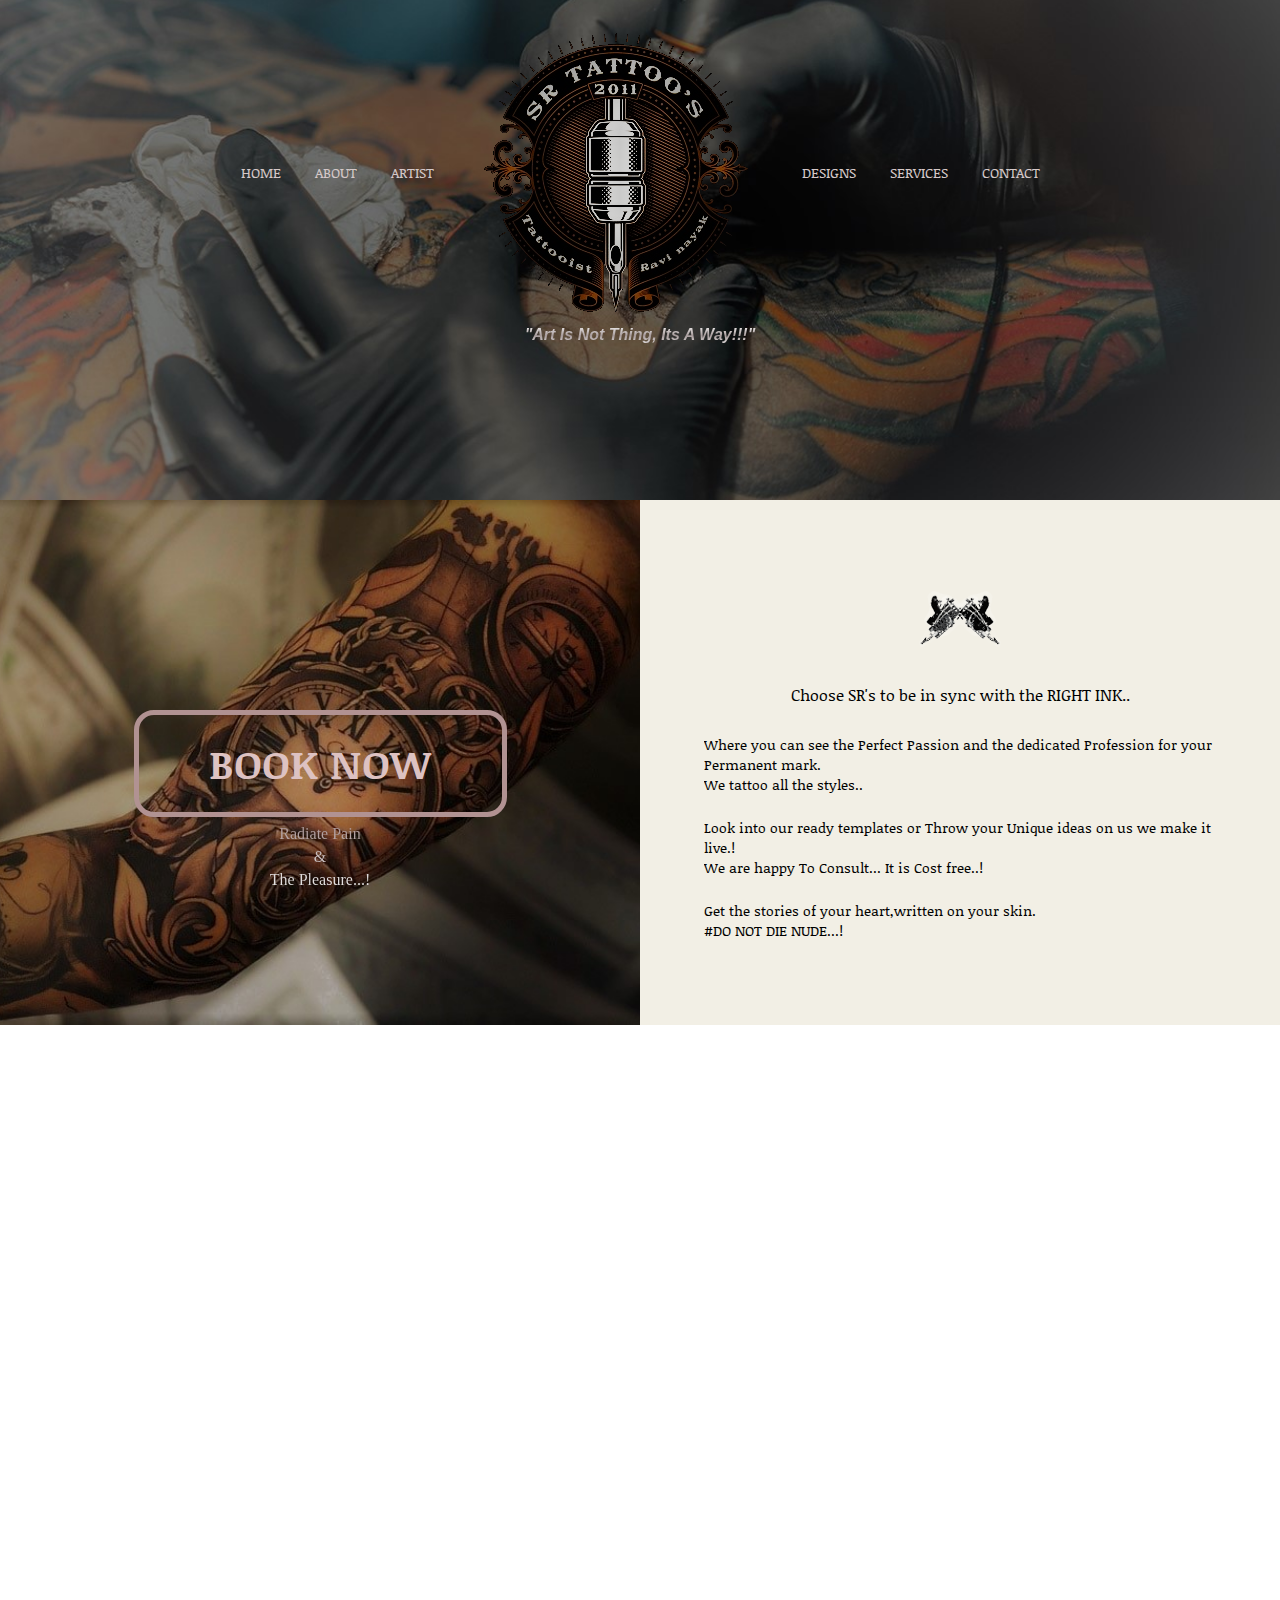
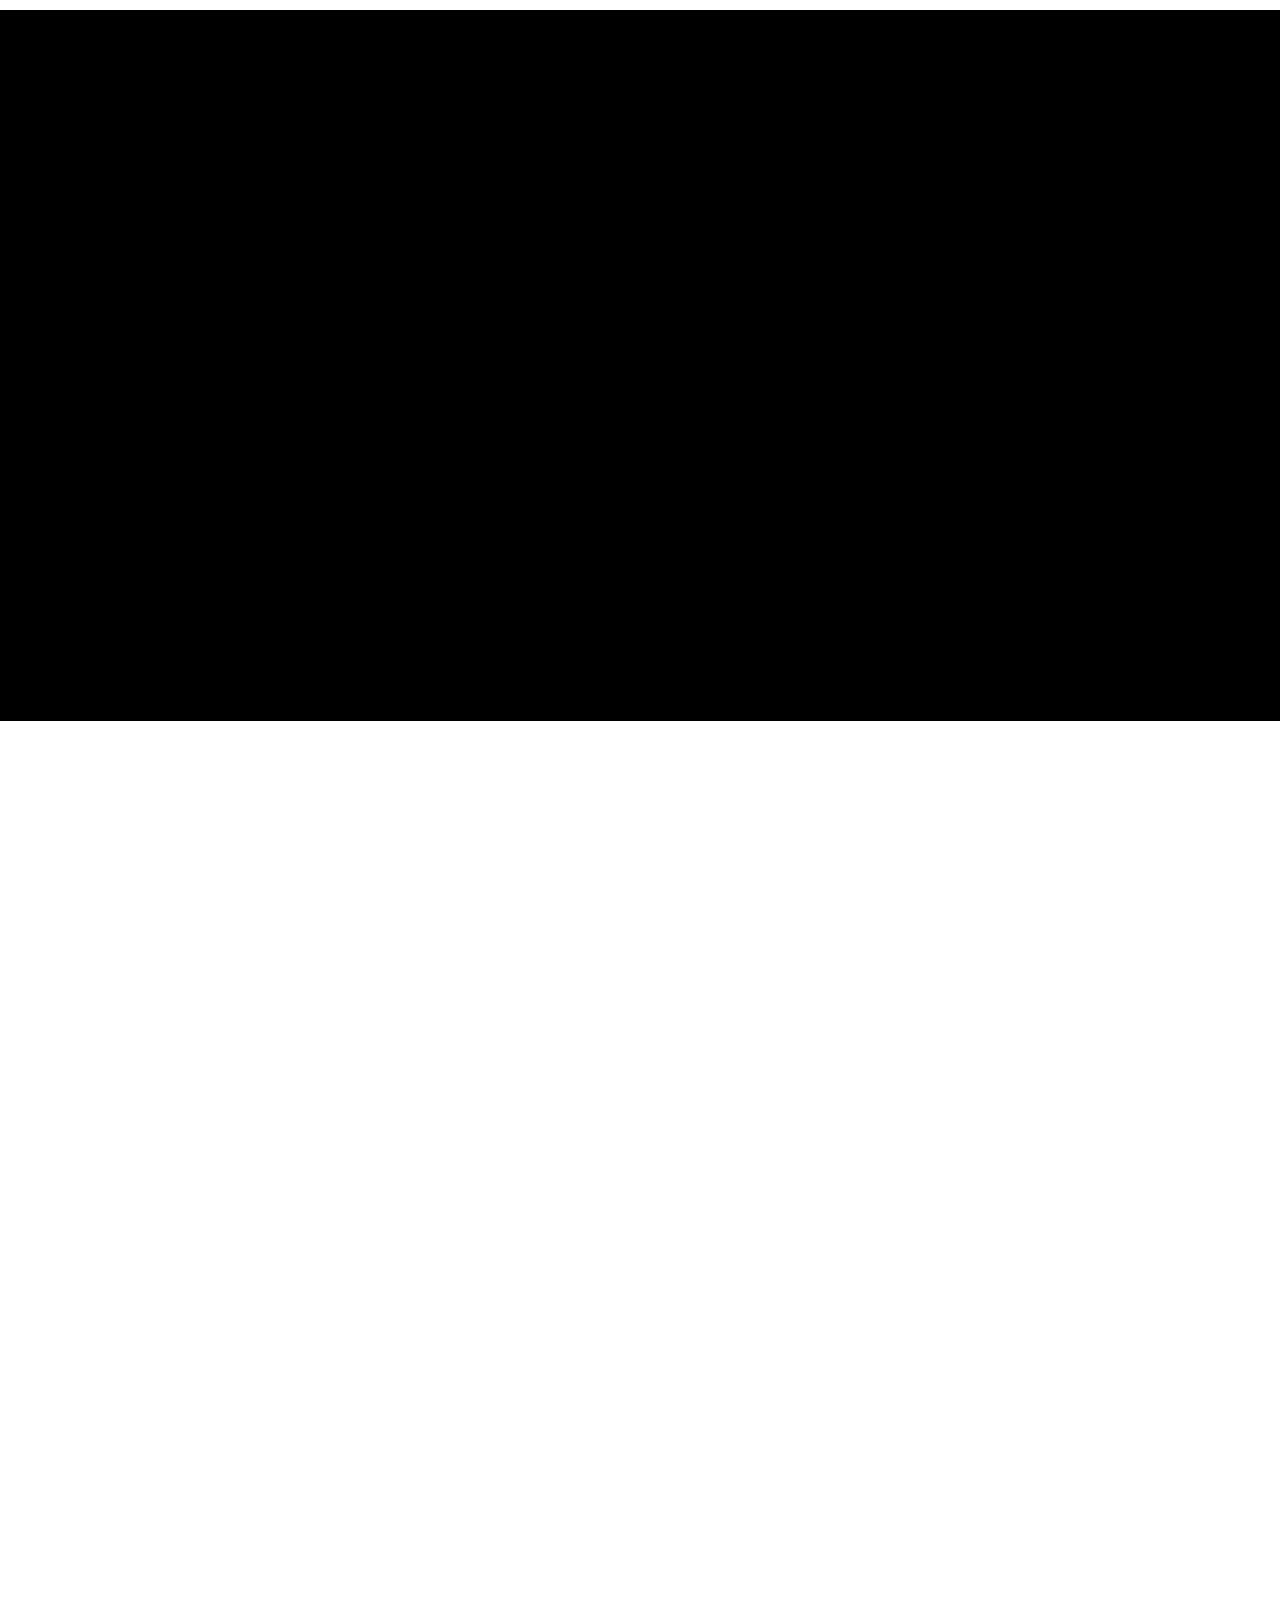
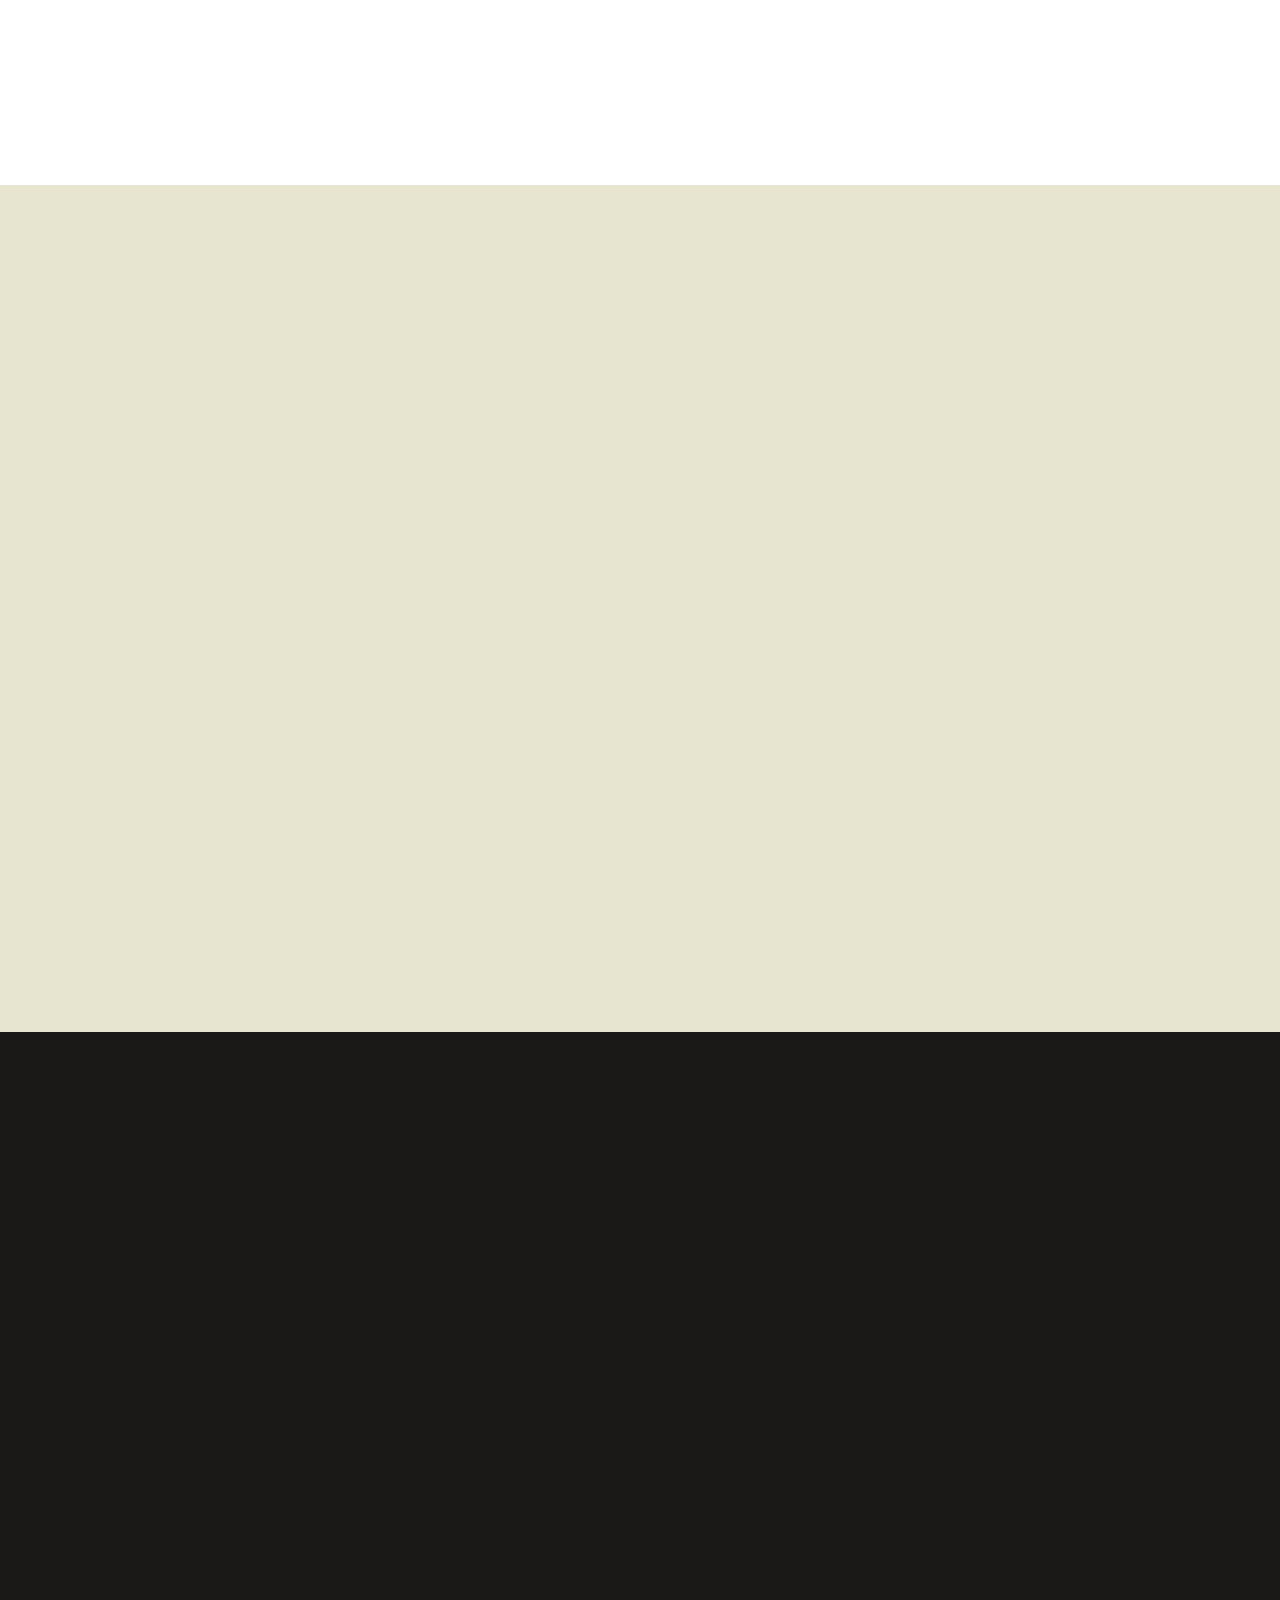
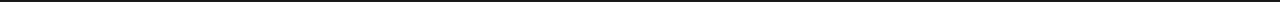
==== commit 6d58f009: "Update index.html" ====
--- a/index.html
+++ b/index.html
@@ -104,7 +104,7 @@
 								<div class="col-md-6 about_left wow fadeInRight">
 									 <a href="tel:+919591464446" class="button-one about_btn button-type-one button-box wow fadeInRight" style="color: #ddc2c2;">Book Now</a>
 								<div class="quote1 wow fadeInUp" >
-									Exude Pain<br>
+									Radiate Pain<br>
 									& <br>
 									The Pleasure...!
 								</div>
@@ -608,4 +608,4 @@
 			
 			<a href="#" id="toTop" style="display: block;"> <span id="toTopHover" style="opacity: 1;"> </span></a>
 		</body>
-</html>		+</html>		
--- a/css/style.css
+++ b/css/style.css
@@ -153,6 +153,19 @@
 	display: block;
 	overflow: hidden;
 }
+.about_left1 {
+	background-image: url(../images/SR_images/BG/about11.jpg);
+	-webkit-background-size: cover;
+	-moz-background-size: cover;
+	-o-background-size: cover;
+	background-size: cover;
+	background-position: center;
+	background-repeat: no-repeat;
+	text-align: center;
+	height: 150px;
+	display: block;
+	overflow: hidden;
+}
 .about_btn {
   margin-top: 210px;
   position: relative;
@@ -197,6 +210,13 @@
     background-color: #f2efe5;
     display: block;
     height: 525px;
+    overflow: hidden;
+    text-align: center;
+}
+.about_right1 {
+	background-color: #f2efe5;
+    display: block;
+   
     overflow: hidden;
     text-align: center;
 }
@@ -1130,4 +1150,4 @@
 	border: none;
 	text-indent: 100%;
 	background: url(../images/move-to-top.png) no-repeat 0px 0px;
-}+}
